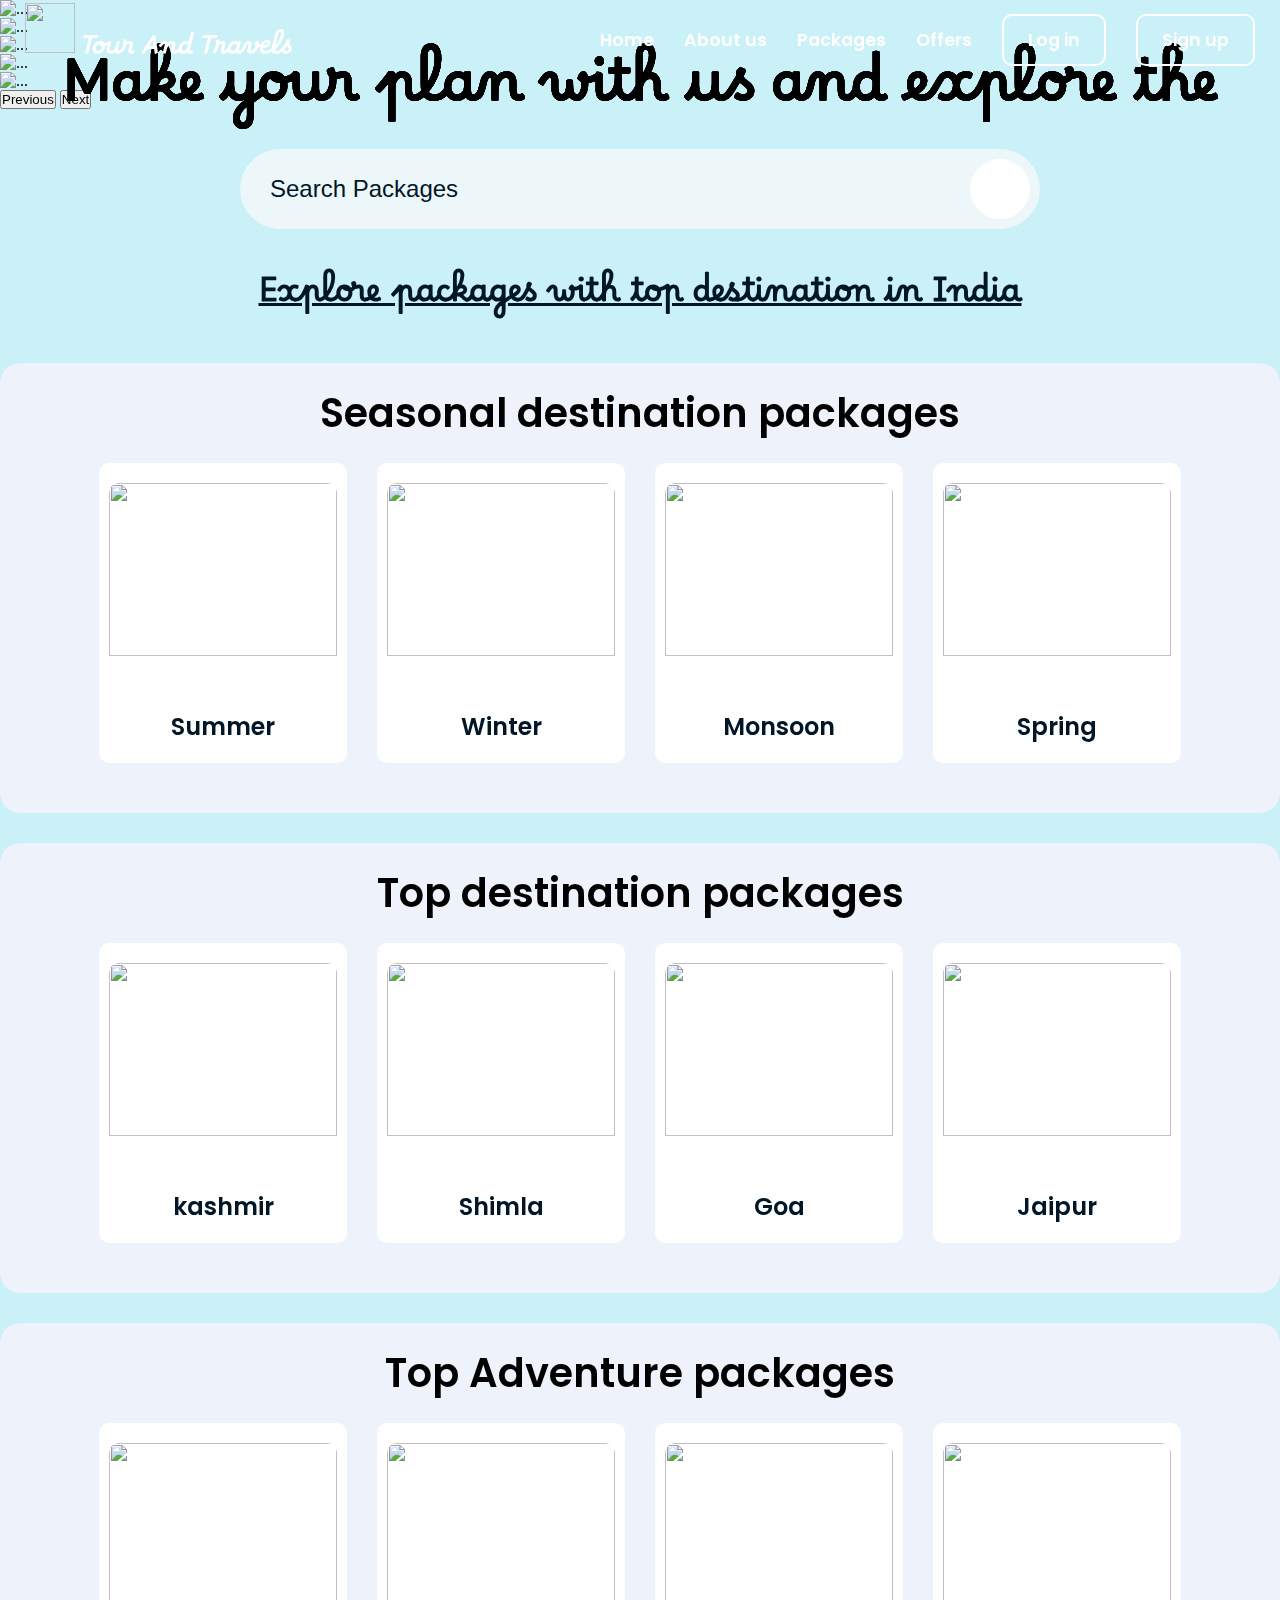
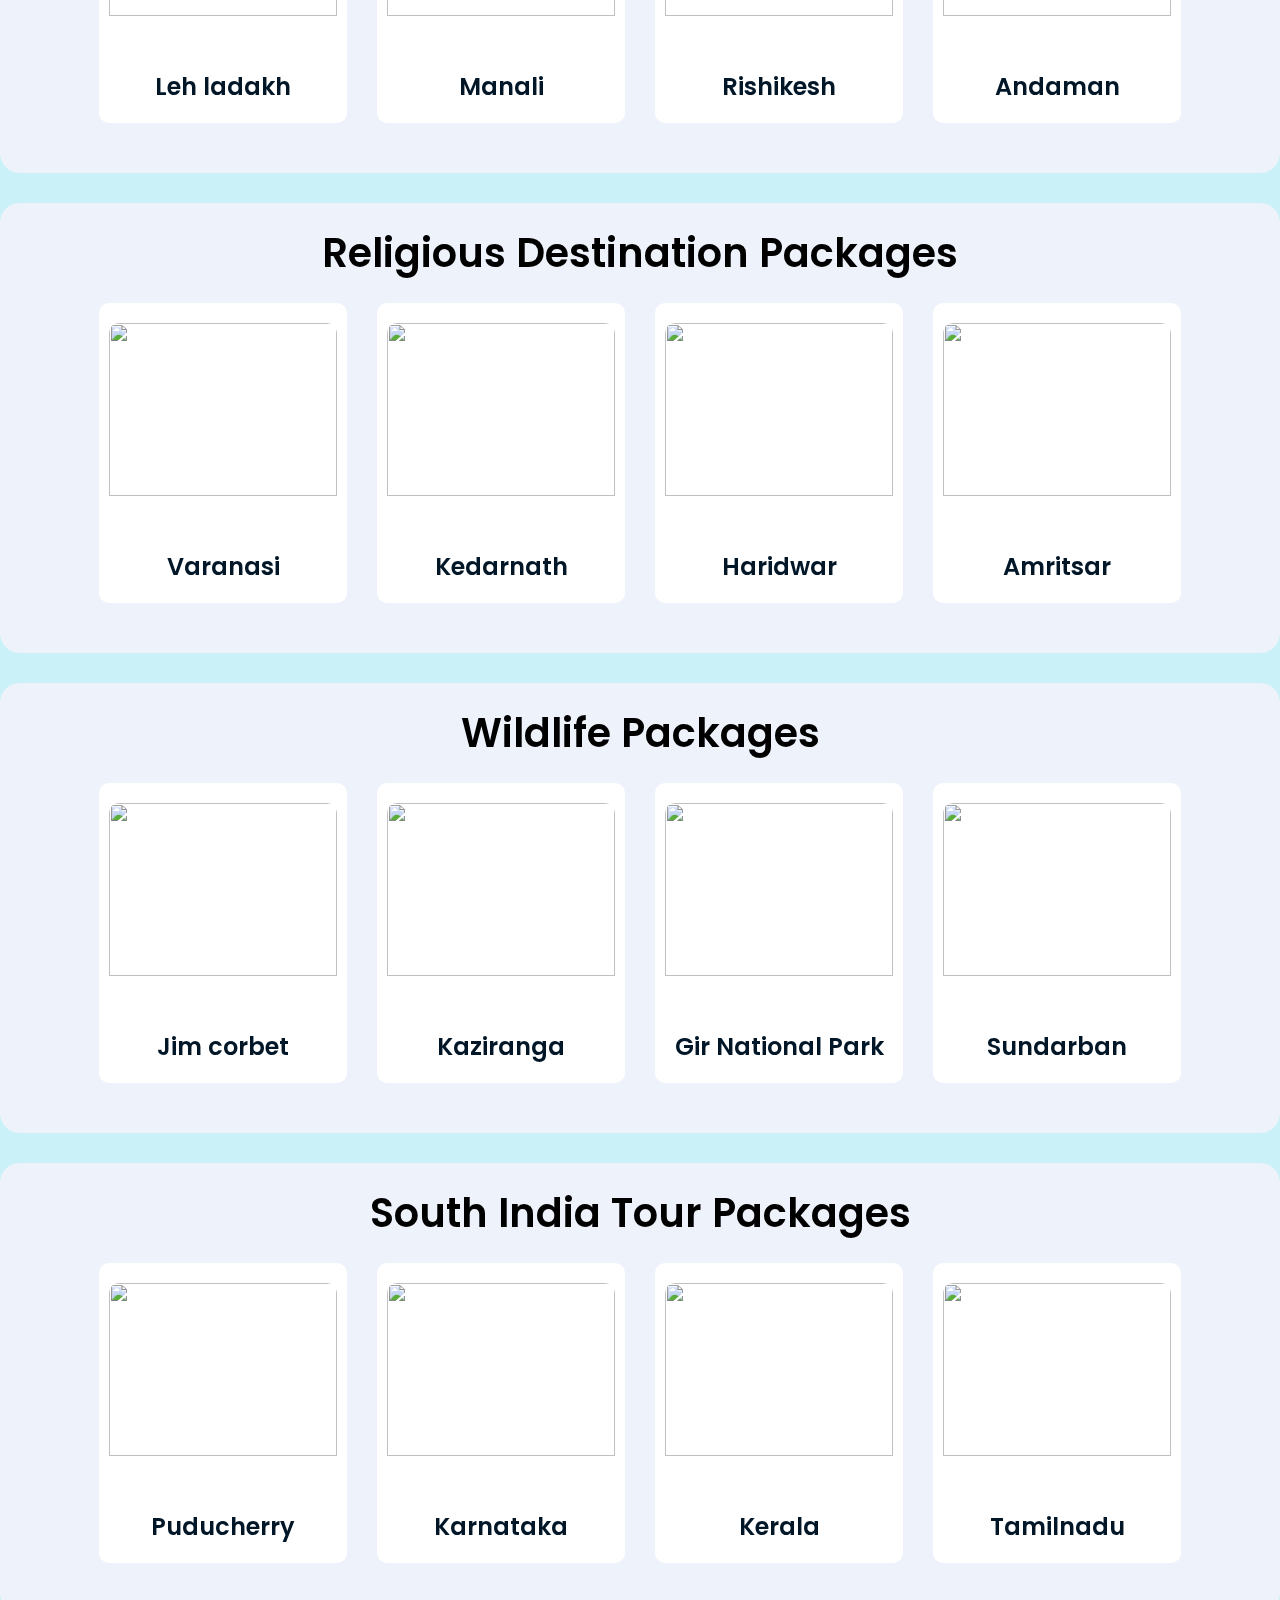
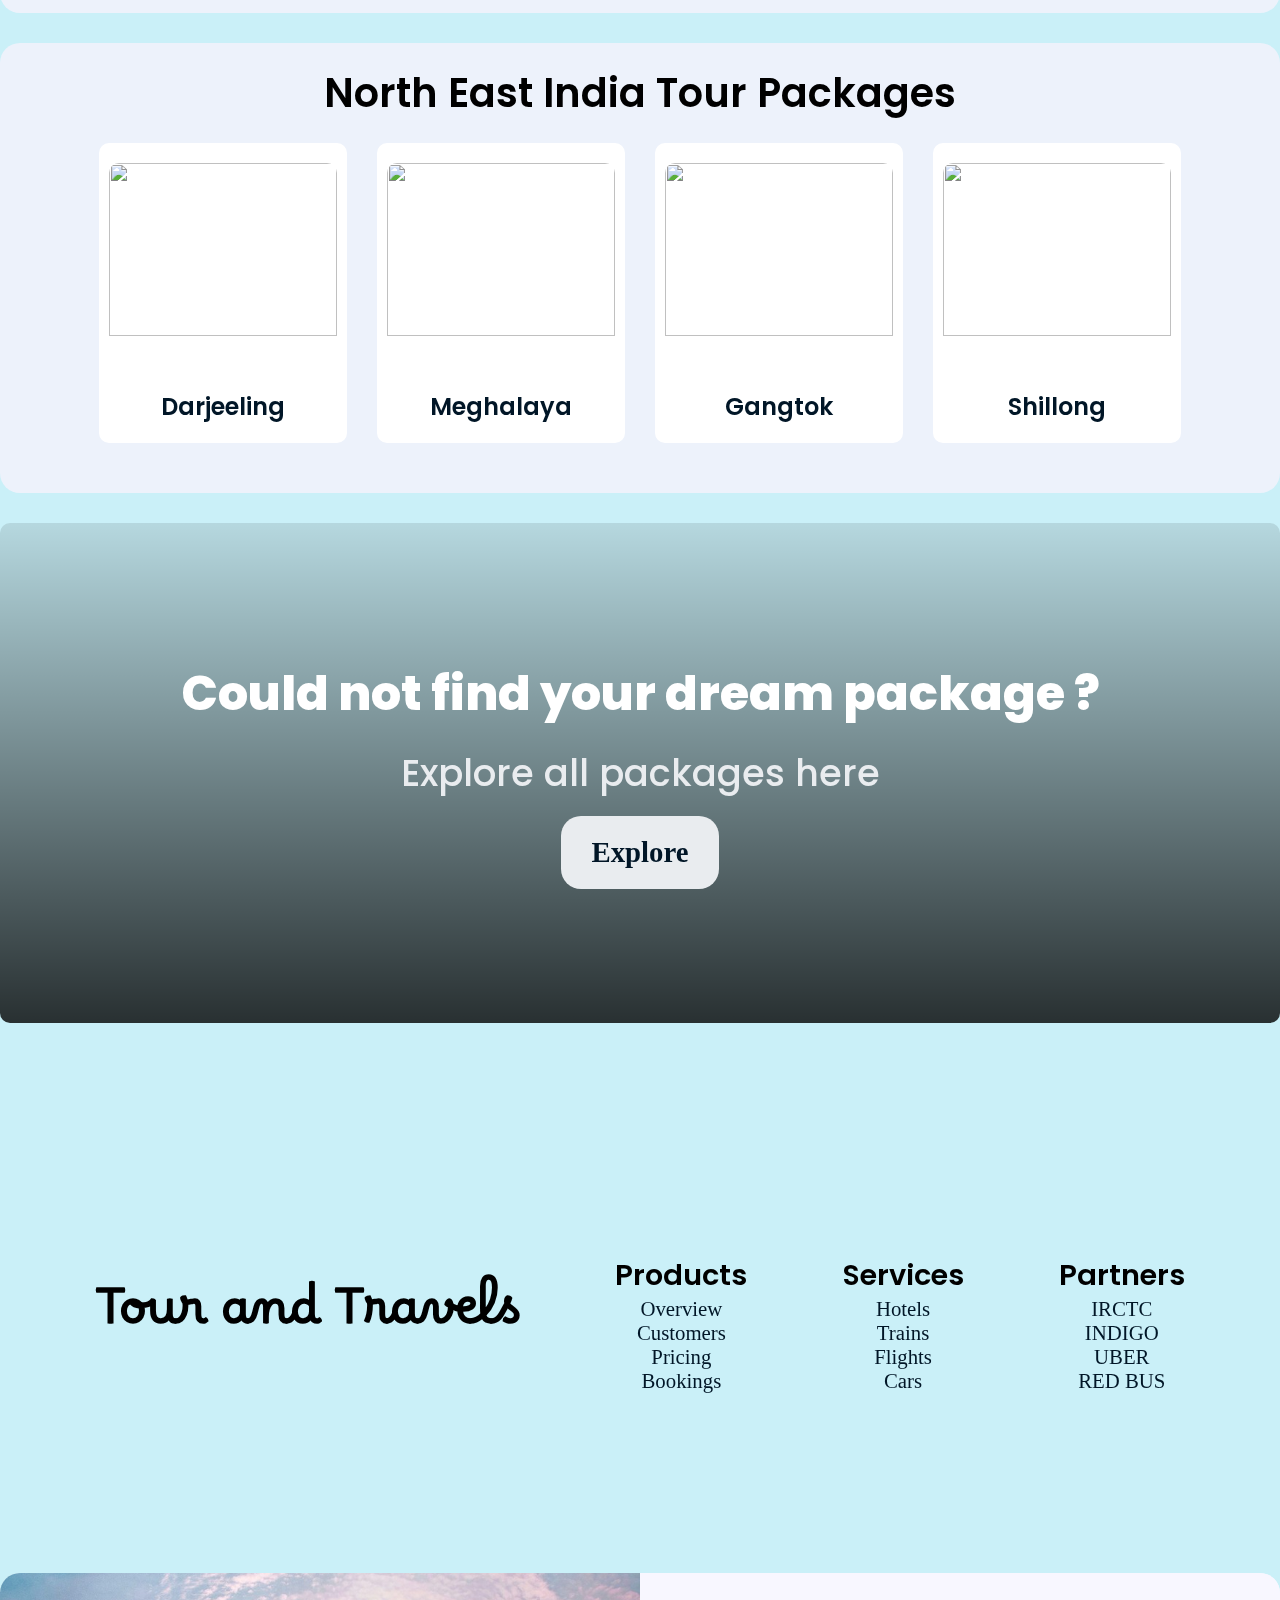
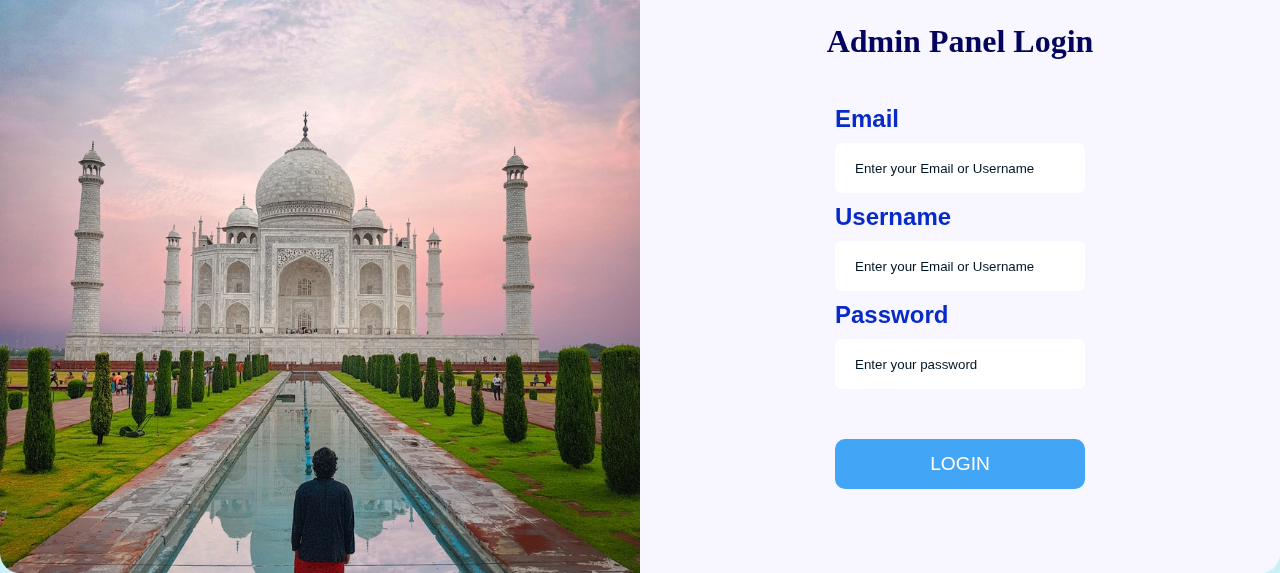
==== index.html @ 7966c5b1 "changes added" ====
<!DOCTYPE html>
<html lang="en">

<head>
    <meta charset="UTF-8">
    <meta name="viewport" content="width=device-width, initial-scale=1.0">
    <link rel="stylesheet" href="style.css">
    <link href="https://cdn.jsdelivr.net/npm/bootstrap@5.0.2/dist/css/bootstrap.min.css" rel="stylesheet" integrity="sha384-EVSTQN3/azprG1Anm3QDgpJLIm9Nao0Yz1ztcQTwFspd3yD65VohhpuuCOmLASjC" crossorigin="anonymous">
    <title>Tours and Travels</title>
</head>

<body>
    <nav>
        <div class="main-nav container">
            <div class="logo">
                <img src="image assets/t pic.png" alt="">
                <a href="#" id="homelink">Tour And Travels</a>
            </div>
            <div class="navlinks">
                <ul>
                    <li><a href="#" class="links">Home</a></li>
                    <li><a href="#" class="links">About us</a></li>
                    <li><a href="#" class="links">Packages</a></li>
                    <li><a href="#" class="links">Offers</a></li>
                    <li><a href="#" class="sbtn" data-bs-toggle="modal" data-bs-target="#loginsection">Log in</a></li>
                    <li><a href="#" class="pbtn" >Sign up</a></li>
                  </ul>
            </div>
        </div>
    </nav>
    <!--carousel-->
    <div id="carouselExampleFade" class="carousel slide carousel-fade" data-bs-ride="carousel" style="position: relative;">
        <div class="carousel-inner">
          <div class="carousel-item active" data-bs-interval="10000">
            <div class="carousel-caption d-none d-md-block" style="position: absolute; top: 40%;">
                <h1 style="font-family: 'Borel', cursive; text-align: center; font-size: 3.5rem;">
                    Make your plan with us and explore the entire world
                </h1>
              </div>
            <img src="image assets/hot air bollons.jpg" class="d-block w-100" alt="..." style="height: 650px; object-fit: cover; object-position: center;">
          </div>
          <div class="carousel-item" data-bs-interval="2000">
            <div class="carousel-caption d-none d-md-block" style="position: absolute; top: 40%;">
                <h1 style="font-family: 'Borel', cursive; text-align: center; font-size: 3.5rem;">
                    Make your plan with us and explore the entire world
                </h1>
              </div>
            <img src="image assets/beach silde.jpg" class="d-block w-100" alt="..." style="height: 650px; object-fit: cover; object-position: center;">
          </div>
          <div class="carousel-item">
            <div class="carousel-caption d-none d-md-block" style="position: absolute; top: 40%;">
                <h1 style="font-family: 'Borel', cursive; text-align: center; font-size: 3.5rem;">
                    Make your plan with us and explore the entire world
                </h1>
              </div>
            <img src="image assets/ladakh slide.jpg" class="d-block w-100" alt="..." style="height: 650px; object-fit: cover; object-position: center;">
          </div>
          <div class="carousel-item">
            <div class="carousel-caption d-none d-md-block" style="position: absolute; top: 40%;">
                <h1 style="font-family: 'Borel', cursive; text-align: center; font-size: 3.5rem;">
                    Make your plan with us and explore the entire world
                </h1>
              </div>
            <img src="image assets/manali.jpg" class="d-block w-100" alt="..." style="height: 650px; object-fit: cover; object-position: center;">
          </div>
          <div class="carousel-item">
            <div class="carousel-caption d-none d-md-block" style="position: absolute; top: 40%;">
                <h1 style="font-family: 'Borel', cursive; text-align: center; font-size: 3.5rem;">
                    Make your plan with us and explore the entire world
                </h1>
              </div>
            <img src="image assets/valley slide.jpg" class="d-block w-100" alt="..." style="height: 650px; object-fit: cover; object-position: bottom;">
          </div>
        </div>
        <button class="carousel-control-prev" type="button" data-bs-target="#carouselExampleFade" data-bs-slide="prev">
          <span class="carousel-control-prev-icon" aria-hidden="true"></span>
          <span class="visually-hidden">Previous</span>
        </button>
        <button class="carousel-control-next" type="button" data-bs-target="#carouselExampleFade" data-bs-slide="next">
          <span class="carousel-control-next-icon" aria-hidden="true"></span>
          <span class="visually-hidden">Next</span>
        </button>
      </div>
        <!--carousel end-->
        <!--Search bar-->
        <div class="search-section container">
            <form action="#" id="search-bar">
                <input type="text" placeholder="Search Packages">
                <button type="submit"><i class="fa-solid fa-magnifying-glass"></i></button>
            </form>
        </div>
        <!--search bar end-->
        <!--destination section-->
        <h1 class="head">Explore packages with top destination in India</h1>
        <div class="container content">
          <h1>Seasonal destination packages</h1>
          <div class="card-container">
            <a class="cards c1" href="#"> 
              <img src="image assets/summer.jpeg"> 
              <p class="card-text">Summer</p>
            </a> 
            <a class="cards c1" href="#"> 
              <img src="image assets/winter.jpg"> 
              <p class="card-text">Winter</p>
            </a> 
            <a class="cards c1" href="#"> 
              <img src="image assets/monsoon.jpg"> 
              <p class="card-text">Monsoon</p>
            </a> 
            <a class="cards c1" href="#"> 
              <img src="image assets/spring.jpg"> 
              <p class="card-text">Spring</p>
            </a> 
          </div>
        </div>

        <div class="container content">
          <h1>Top destination packages</h1>
          <div class="card-container">
            <a class="cards c2" href="#"> 
              <img src="image assets/khasmir pic3.jpg"> 
              <p class="card-text">kashmir</p>
            </a> 
            <a class="cards c2" href="#"> 
              <img src="image assets/shimla.jpg"> 
              <p class="card-text">Shimla</p>
            </a> 
            <a class="cards c2" href="#"> 
              <img src="image assets/goa.jpg"> 
              <p class="card-text">Goa</p>
            </a> 
            <a class="cards c2" href="#"> 
              <img src="image assets/jaipur.jpg"> 
              <p class="card-text">Jaipur</p>
            </a> 
          </div>
        </div>

        <div class="container content">
          <h1>Top Adventure packages</h1>
          <div class="card-container">
            <a class="cards c3" href="#"> 
              <img src="image assets/leh pic.jpg"> 
              <p class="card-text">Leh ladakh</p>
            </a> 
            <a class="cards c3" href="#"> 
              <img src="image assets/manali pic.jpg"> 
              <p class="card-text">Manali</p>
            </a> 
            <a class="cards c3" href="#"> 
              <img src="image assets/rafting.jpg"> 
              <p class="card-text">Rishikesh</p>
            </a> 
            <a class="cards c3" href="#"> 
              <img src="image assets/scuba diving.jpg"> 
              <p class="card-text">Andaman</p>
            </a> 
          </div>
        </div>

        <div class="container content">
          <h1>Religious Destination Packages</h1>
          <div class="card-container">
            <a class="cards c4" href="#"> 
              <img src="image assets/varanasi.jpg"> 
              <p class="card-text">Varanasi</p>
            </a> 
            <a class="cards c4" href="#"> 
              <img src="image assets/kedarnath.webp"> 
              <p class="card-text">Kedarnath</p>
            </a> 
            <a class="cards c4" href="#"> 
              <img src="image assets/haridwar.jpg"> 
              <p class="card-text">Haridwar</p>
            </a> 
            <a class="cards c4" href="#"> 
              <img src="image assets/amritsar.jpg"> 
              <p class="card-text">Amritsar</p>
            </a> 
          </div>
        </div>

        <div class="container content">
          <h1>Wildlife Packages</h1>
          <div class="card-container">
            <a class="cards c5" href="#"> 
              <img src="image assets/jim corbet.jpg"> 
              <p class="card-text">Jim corbet</p>
            </a> 
            <a class="cards c5" href="#"> 
              <img src="image assets/kaziranga.jpg"> 
              <p class="card-text">Kaziranga</p>
            </a> 
            <a class="cards c5" href="#"> 
              <img src="image assets/gir national park.jpg"> 
              <p class="card-text">Gir National Park</p>
            </a> 
            <a class="cards c5" href="#"> 
              <img src="image assets/sundarban.jpg"> 
              <p class="card-text">Sundarban</p>
            </a> 
          </div>
        </div>

        <div class="container content">
          <h1>South India Tour Packages</h1>
          <div class="card-container">
            <a class="cards c6" href="#"> 
              <img src="image assets/pondicherry.jpg"> 
              <p class="card-text">Puducherry</p>
            </a> 
            <a class="cards c6" href="#"> 
              <img src="image assets/karnataka.jpg"> 
              <p class="card-text">Karnataka</p>
            </a> 
            <a class="cards c6" href="#"> 
              <img src="image assets/kerala 2.jpg"> 
              <p class="card-text">Kerala</p>
            </a> 
            <a class="cards c6" href="#"> 
              <img src="image assets/tamilnadu.jpg"> 
              <p class="card-text">Tamilnadu</p>
            </a> 
          </div>
        </div>

        <div class="container content">
          <h1>North East India Tour Packages</h1>
          <div class="card-container">
            <a class="cards c7" href="#"> 
              <img src="image assets/darjeeling pic 1.jpg"> 
              <p class="card-text">Darjeeling</p>
            </a> 
            <a class="cards c7" href="#"> 
              <img src="image assets/meghalaya.jpg"> 
              <p class="card-text">Meghalaya</p>
            </a> 
            <a class="cards c7" href="#"> 
              <img src="image assets/gangtok.jpg"> 
              <p class="card-text">Gangtok</p>
            </a> 
            <a class="cards c7" href="#"> 
              <img src="image assets/shillong.jpg"> 
              <p class="card-text">Shillong</p>
            </a> 
          </div>
        </div>
        <!--destination packages end-->

        <div class="bottom-section container">
          <h1>Could not find your dream package ?</h1>
          <p>Explore all packages here</p>
          <a href="#">Explore</a>
        </div>

        <!--footer-->
        <footer>
          <h1>Tour and Travels</h1>
          <div class="footer-links">
            <h3>Products</h3>
            <a href="#">Overview</a>
            <a href="#">Customers</a>
            <a href="#">Pricing</a>
            <a href="#">Bookings</a>    
          </div>
          <div class="footer-links">
            <h3>Services</h3>
            <a href="#">Hotels</a>
            <a href="#">Trains</a>
            <a href="#">Flights</a>
            <a href="#">Cars</a>
          </div>
          <div class="footer-links">
            <h3>Partners</h3>
            <a href="#">IRCTC</a>
            <a href="#">INDIGO</a>
            <a href="#">UBER</a> 
            <a href="#">RED BUS</a> 
          </div>
        </footer>
        <div class="modal" tabindex="-1" id="loginsection">
          <div class="modal-dialog modal-lg">
            <div class="modal-content bg-transparent border-0">
              <div class="modal-body">
                  <div class="main">
                      <div class="img"></div>
                      <div class="loginform">
                          <h1>Admin Panel Login</h1>
                          <form action="index.html">
                              <h4>Email</h4>
                              <input type="text" name="email" placeholder="Enter your Email or Username" class="input" >
                              <h4>Username</h4>
                              <input type="text" name="user" placeholder="Enter your Email or Username" class="input" >
                              <h4>Password</h4>
                              <input type="password" name="pass" placeholder="Enter your password" class="input">
                              <p><input type="submit" value="LOGIN" class="log"></p>
                          </form>
                      </div>
                  </div>
              </div>
            </div>
          </div>
        </div>

    <script src="https://cdnjs.cloudflare.com/ajax/libs/gsap/3.12.2/gsap.min.js" integrity="sha512-16esztaSRplJROstbIIdwX3N97V1+pZvV33ABoG1H2OyTttBxEGkTsoIVsiP1iaTtM8b3+hu2kB6pQ4Clr5yug==" crossorigin="anonymous" referrerpolicy="no-referrer"></script>
    <script src="https://cdnjs.cloudflare.com/ajax/libs/gsap/3.12.2/ScrollTrigger.min.js" integrity="sha512-Ic9xkERjyZ1xgJ5svx3y0u3xrvfT/uPkV99LBwe68xjy/mGtO+4eURHZBW2xW4SZbFrF1Tf090XqB+EVgXnVjw==" crossorigin="anonymous" referrerpolicy="no-referrer"></script>
    <script src="https://cdn.jsdelivr.net/npm/bootstrap@5.0.2/dist/js/bootstrap.bundle.min.js" integrity="sha384-MrcW6ZMFYlzcLA8Nl+NtUVF0sA7MsXsP1UyJoMp4YLEuNSfAP+JcXn/tWtIaxVXM" crossorigin="anonymous"></script>
    <script src="https://kit.fontawesome.com/e04331d407.js" crossorigin="anonymous"></script>
    <script src="script.js"></script>
</body>

</html>
---- style.css ----
@import url('https://fonts.googleapis.com/css2?family=Playfair+Display&family=Poppins&display=swap');
@import url('https://fonts.googleapis.com/css2?family=Borel&display=swap');
*{
    margin: 0;
    padding: 0;
    box-sizing: border-box;
}
html,body{
    width: 100%;
    height: 100%;
}
body{
    background-color: #caf0f8;
}
nav{
    width: 100%;
    height: 80px;
    display: flex;
    justify-content: center;
    position: fixed;
    z-index: 10;
}
.main-nav{
    width: 100%;
    display: flex;
    justify-content: space-between;
    align-items: center;
    padding-inline: 25px;
}
.main-nav .logo img{
    width: 50px;
    height: 50px;
}
.main-nav .logo #homelink{
    text-decoration: none;
    font-size: 1.5rem;
    font-family: 'Borel', cursive; text-align: center;
    font-style: italic;
    font-weight: 900;
    color: #fff;
}
.main-nav .navlinks ul{
    display: flex;
    align-items: center;
    gap: 30px;
    list-style: none;
}
.main-nav .navlinks ul li{
    font-size: 1.1rem;
    font-family: 'Poppins', sans-serif;
    font-weight: 600;
}
.main-nav .navlinks ul li .links{
    text-decoration: none;
    color:#fff;
    transition: all 0.3s ease-in-out;
}
.main-nav .navlinks ul li .links:hover{
    color: #011627;
    border-bottom: 2px solid #011627;
}
.main-nav .navlinks ul li .pbtn{
    color: #fff;
    padding: 12px 24px;
    border-radius: 10px;
    transition: all 0.3s ease-in;
    text-decoration: none;
    border: 2px solid #fff;
}
.main-nav .navlinks ul li .sbtn{
    color: #fff;
    padding: 12px 24px;
    border-radius: 10px;
    transition: all 0.3s ease-in;
    border: 2px solid #fff;
    text-decoration: none;
}
.main-nav .navlinks ul li .pbtn:hover{
    background-color: #edf2fb;
    color: #011627;
    border: 2px solid #edf2fb;
}
.main-nav .navlinks ul li .sbtn:hover{
    background-color: #edf6f9;
    color: #011627;
}
.search-section{
    display: flex;
    align-items: center;
    justify-content: center;
    margin-top: 40px;
    padding-bottom: 20px;
}
#search-bar{
    background: #edf6f9;
    width: 800px;
    display: flex;
    align-items: center;
    border-radius: 60px;
    padding: 10px 10px;
    backdrop-filter: blur(4px) saturate(180%);
}
#search-bar input{
    background: transparent;
    flex: 1;
    border: 0;
    outline: 0;
    width: 750px;
    padding: 14px 20px;
    font-size: 1.5rem;
    color: #011627;
    border-radius: 50px;
}
::placeholder{
    color: #011627;
}
#search-bar button{
    border: 0;
    border-radius: 50%;
    width: 60px;
    height: 60px;
    background: #fff;
    cursor: pointer;
}
#search-bar button i{
    font-size: 2rem;
    color: #011627;
}
.head{
    margin-top: 20px;
    text-align: center;
    font-family: 'Borel', cursive;
    text-align: center;
    text-decoration: underline;
    font-weight: 600;
    color: #011627;
}
.content{
    margin-top: 30px;
    width: 100%;
    background-color: #edf2fb;
    height: 450px;
    border-radius: 20px;
    padding-block: 20px;
    display: flex;
    flex-direction: column;
}
.content h1{
    font-family: 'Poppins', sans-serif;
    font-weight: 600;
    font-size: 2.5rem;
    text-align: center;
}
.content .card-container{
    margin-top: 20px;
    display: flex;
    flex-direction: row;
    gap: 30px;
    padding-inline: 20px;
    justify-content: center;
}
.content .card-container .cards{
    width: 20%;
    height: 300px;
    display: flex;
    flex-direction: column;
    overflow: hidden;
    border-radius: 10px;
    background-color: #fff;
    padding: 20px 10px 10px 10px ;
    text-decoration: none;
    transition: all 0.3s ease;
}
.content .card-container .cards img{
    width: 100%;
    height: 80%;
    object-fit: cover;
    object-position: center;
    border-radius: 10px;
    transition: all 0.3s ease;
}
.content .card-container .cards .card-text{
    font-size: 1.5rem;
    text-align: center;
    margin-top: 10px;
    color: #011627;
    font-family: 'Poppins', sans-serif;
    font-weight: 600;
}
.content .card-container .cards:hover{
    box-shadow: 1px 1px 6px #011627;
}
.content .card-container .cards:hover img{
    transform: translateY(-10px);
}
.bottom-section{
    width: 100%;
    height: 500px;
    margin-top: 30px;
    border-radius: 10px;
    background: linear-gradient(rgb(0,0,0,0.1),rgb(0,0,0,0.8)) ,url(image\ assets/bottom\ back.jpg);
    background-position: center;
    background-size: cover;
    background-repeat: no-repeat;
    position: relative;
    display: flex;
    justify-content: center;
    flex-direction: column;
    align-items: center;
    gap: 15px;
}
.bottom-section h1{
    color: #ffffff;
    font-size: 3rem;
    text-align: center;
    font-weight: 800;
    font-family: 'Poppins', sans-serif;
}
.bottom-section p{
    color: #e9ecef;
    font-size: 2.3rem;
    font-weight: 500;
    font-family: 'Poppins', sans-serif;
}
.bottom-section a{
    text-decoration: none;
    font-size: 1.8rem;
    padding: 20px 30px;
    background-color: #e9ecef;
    border-radius: 20px;
    color: #011627;
    font-weight: 600;
    transition: all 0.2s ease-in-out;
}
.bottom-section a:hover{
    background-color: #ccc;
    color: #000;
}
footer{
    width: 100%;
    height: 500px;
    background-color: #caf0f8;
    margin-top: 50px;
    display: flex;
    justify-content: space-evenly;
    align-items: center;
}
footer h1{
    font-family: 'Borel', cursive;
    font-size: 3rem;
    font-weight: 600;
}
footer .footer-links{
    display: flex;
    flex-direction: column;
}
.footer-links h3{
    font-size: 1.8rem;
    font-weight: 600;
    font-family: 'Poppins', sans-serif;
}
.footer-links a{
    text-decoration: none;
    font-size: 1.3rem;
    color: #011627;
    text-align: center;
}
.main{
    width: 100%;
    height: 600px;
    background-color: aliceblue;
    border-radius: 20px;
    display: flex;
    overflow: hidden;
}
.main .img{
    width: 50%;
    height: 100%;
    background-image: url(image\ assets/taj\ agra.jpg);
    background-position: center;
    background-repeat: no-repeat;
    background-size: cover;
}
.loginform{
    width: 50%;
    height: 100%;
    background-color: #f8f7ff;
    display: flex;
    flex-direction: column;
    align-items: center;
}
.loginform h1{
    font-family: 'Times New Roman', Times, serif;
    color: #03045e;
    font-size: 2rem;
    text-align: center;
    margin-top: 50px;
    margin-bottom: 20px;
    font-weight: 600;
}
.loginform form{
    margin-top: 15px;
}
.loginform .input{
    border: none;
    outline: none;
    height: 50px;
    width: 250px;
    border-radius: 7px;
    padding-left: 20px;
    font-family: 'Segoe UI', Tahoma, Geneva, Verdana, sans-serif;
}
.loginform form h4{
    font-family: 'Segoe UI', Tahoma, Geneva, Verdana, sans-serif;
    font-size: 1.5rem;
    margin-block: 10px;
    color: #072ac8;
}
.loginform form .log{
    margin-top: 50px;
    border: none;
    background-color: #42a5f5;
    width: 250px;
    height: 50px;
    color: #fff;
    font-family: Arial, Helvetica, sans-serif;
    font-size: 1.2rem;
    border-radius: 10px;
    cursor: pointer;
}
.loginform form .log:hover{
    background-color: #072ac8;
}
.loginform .input:focus {
    border: 2px solid #072ac8;
    background-color: #e3f2fd;
}
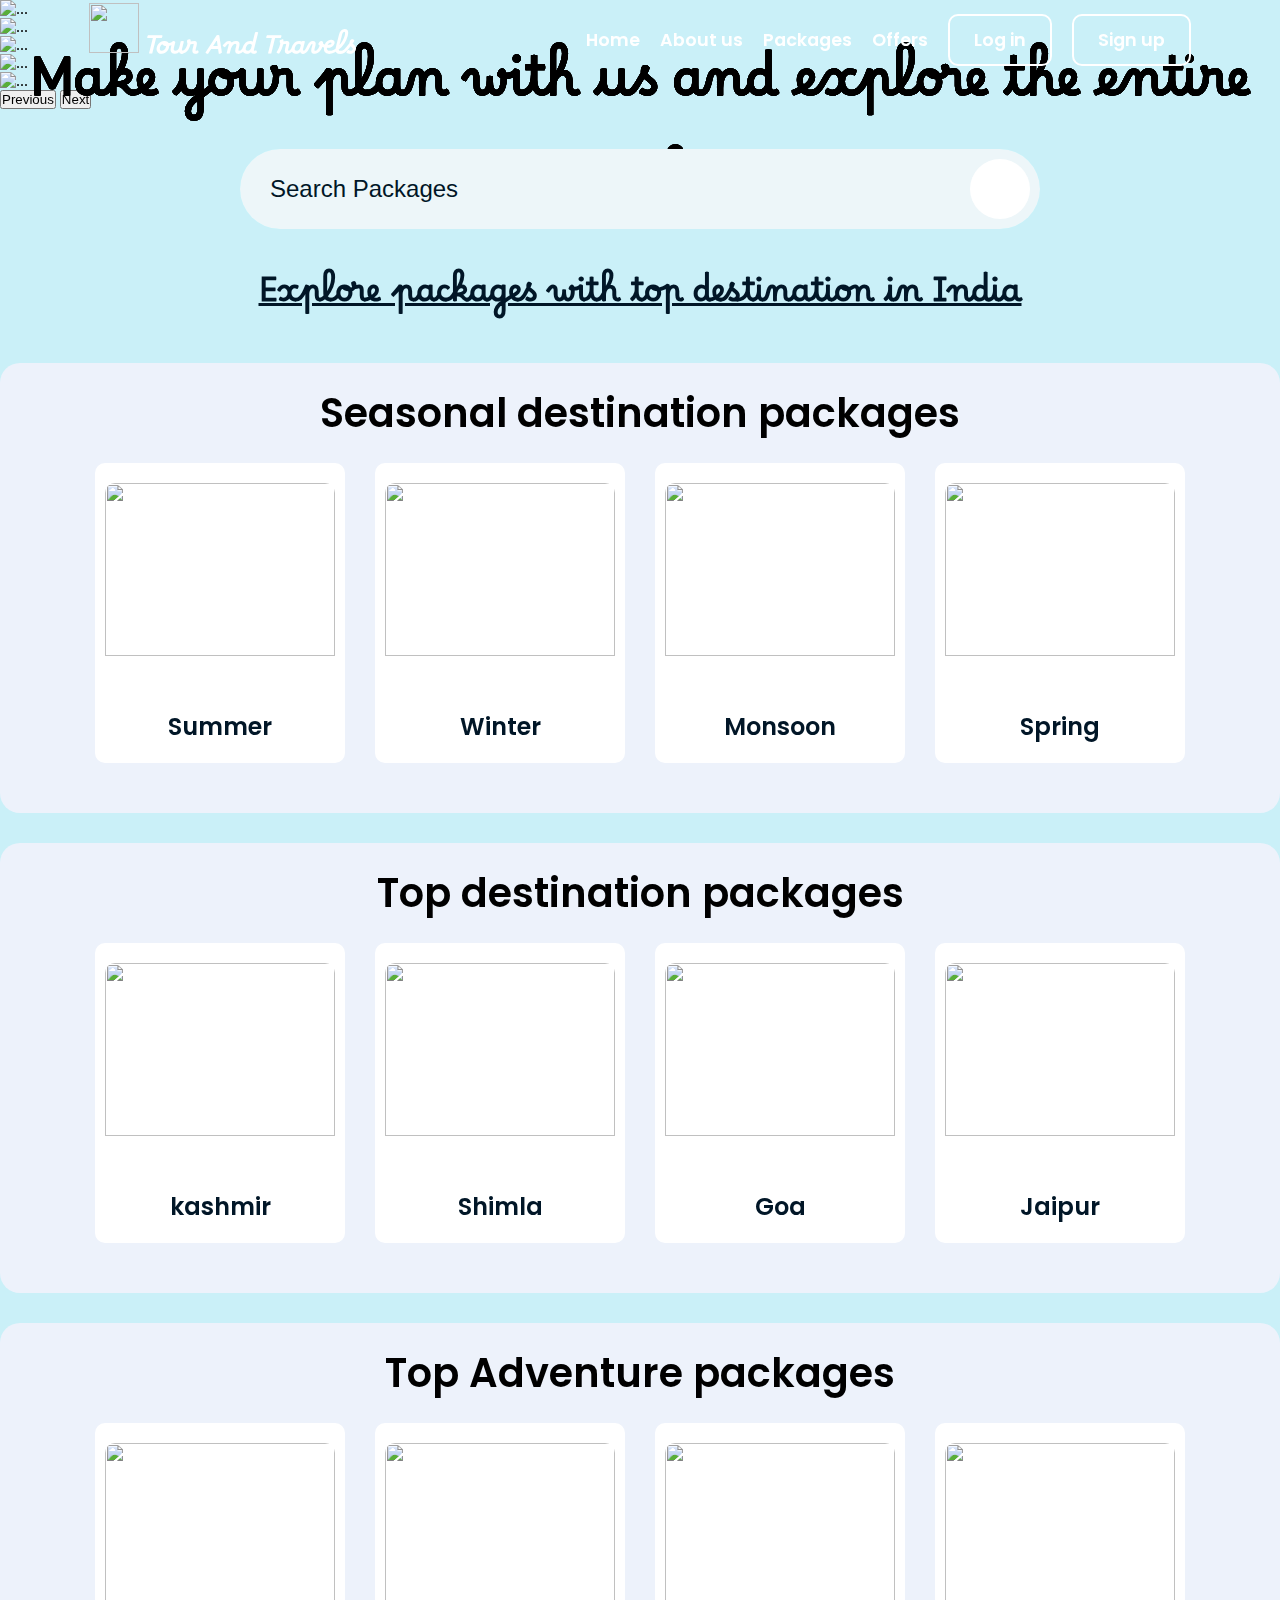
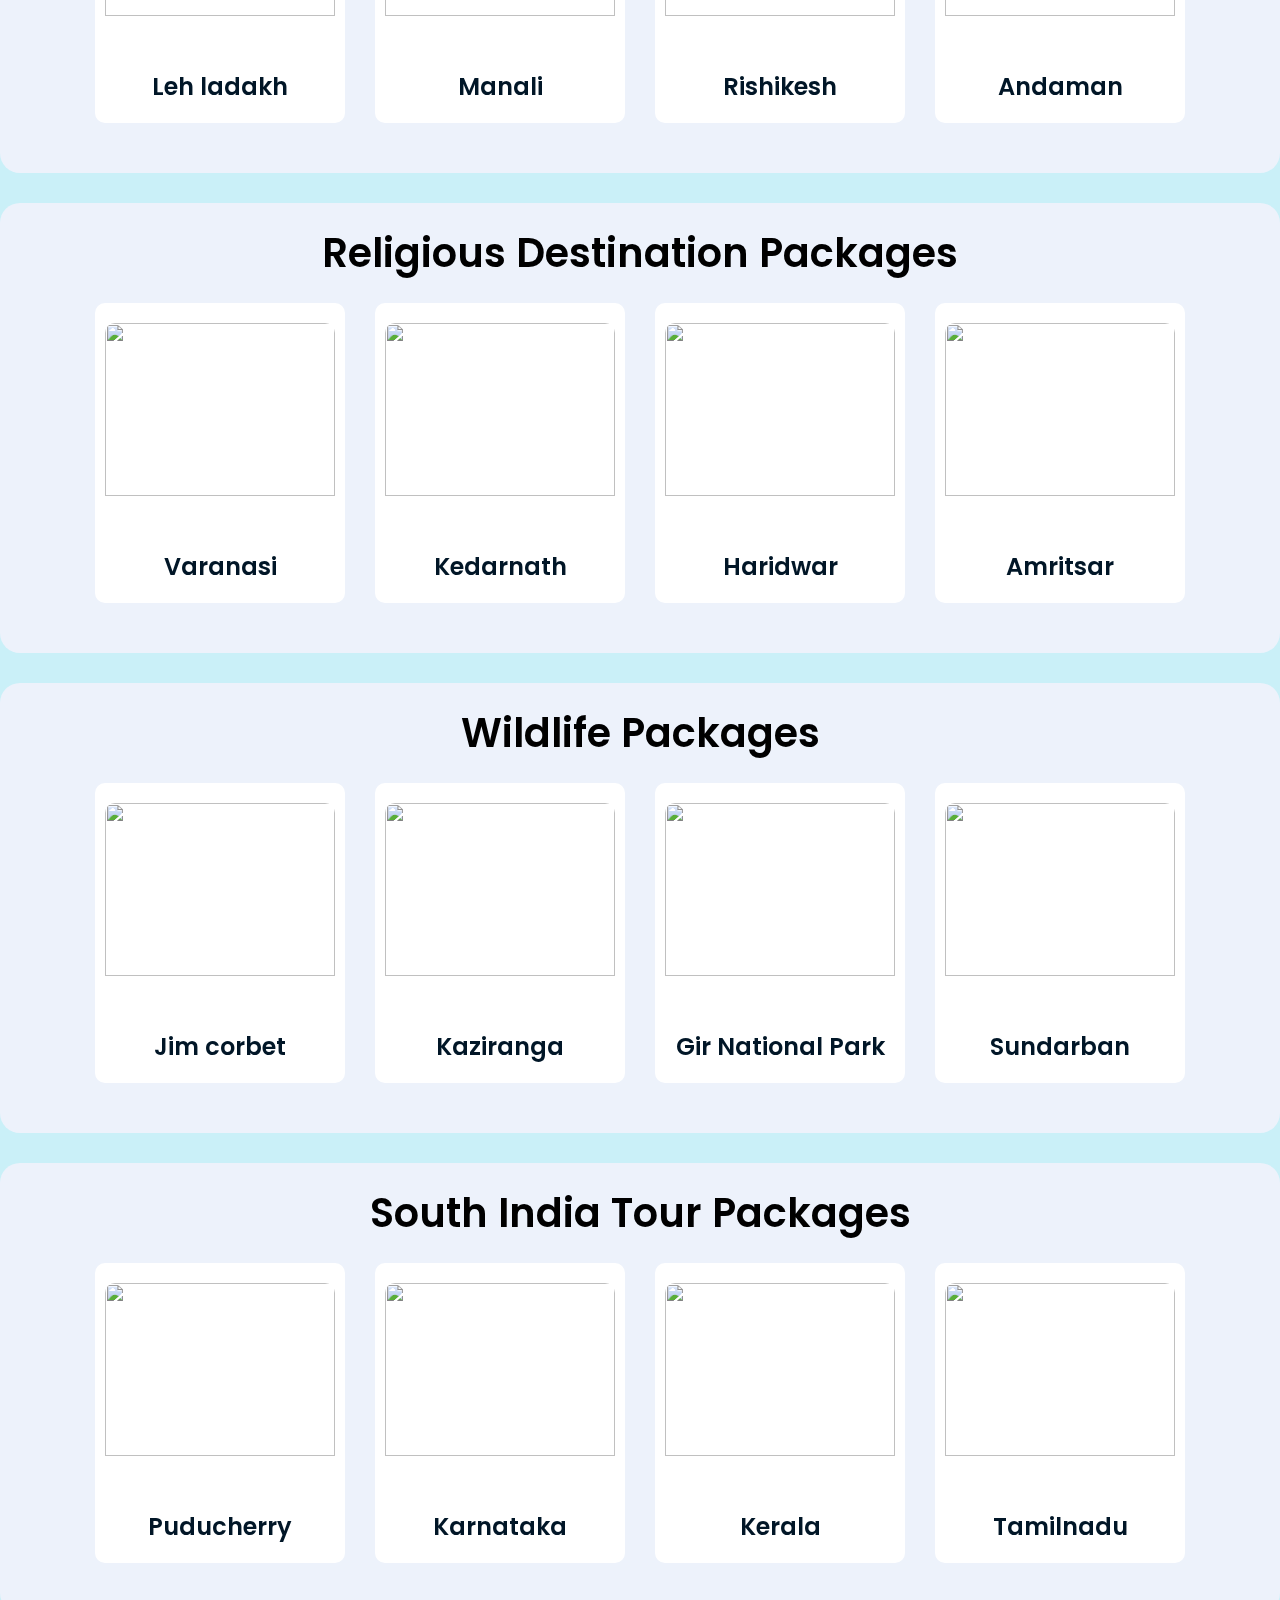
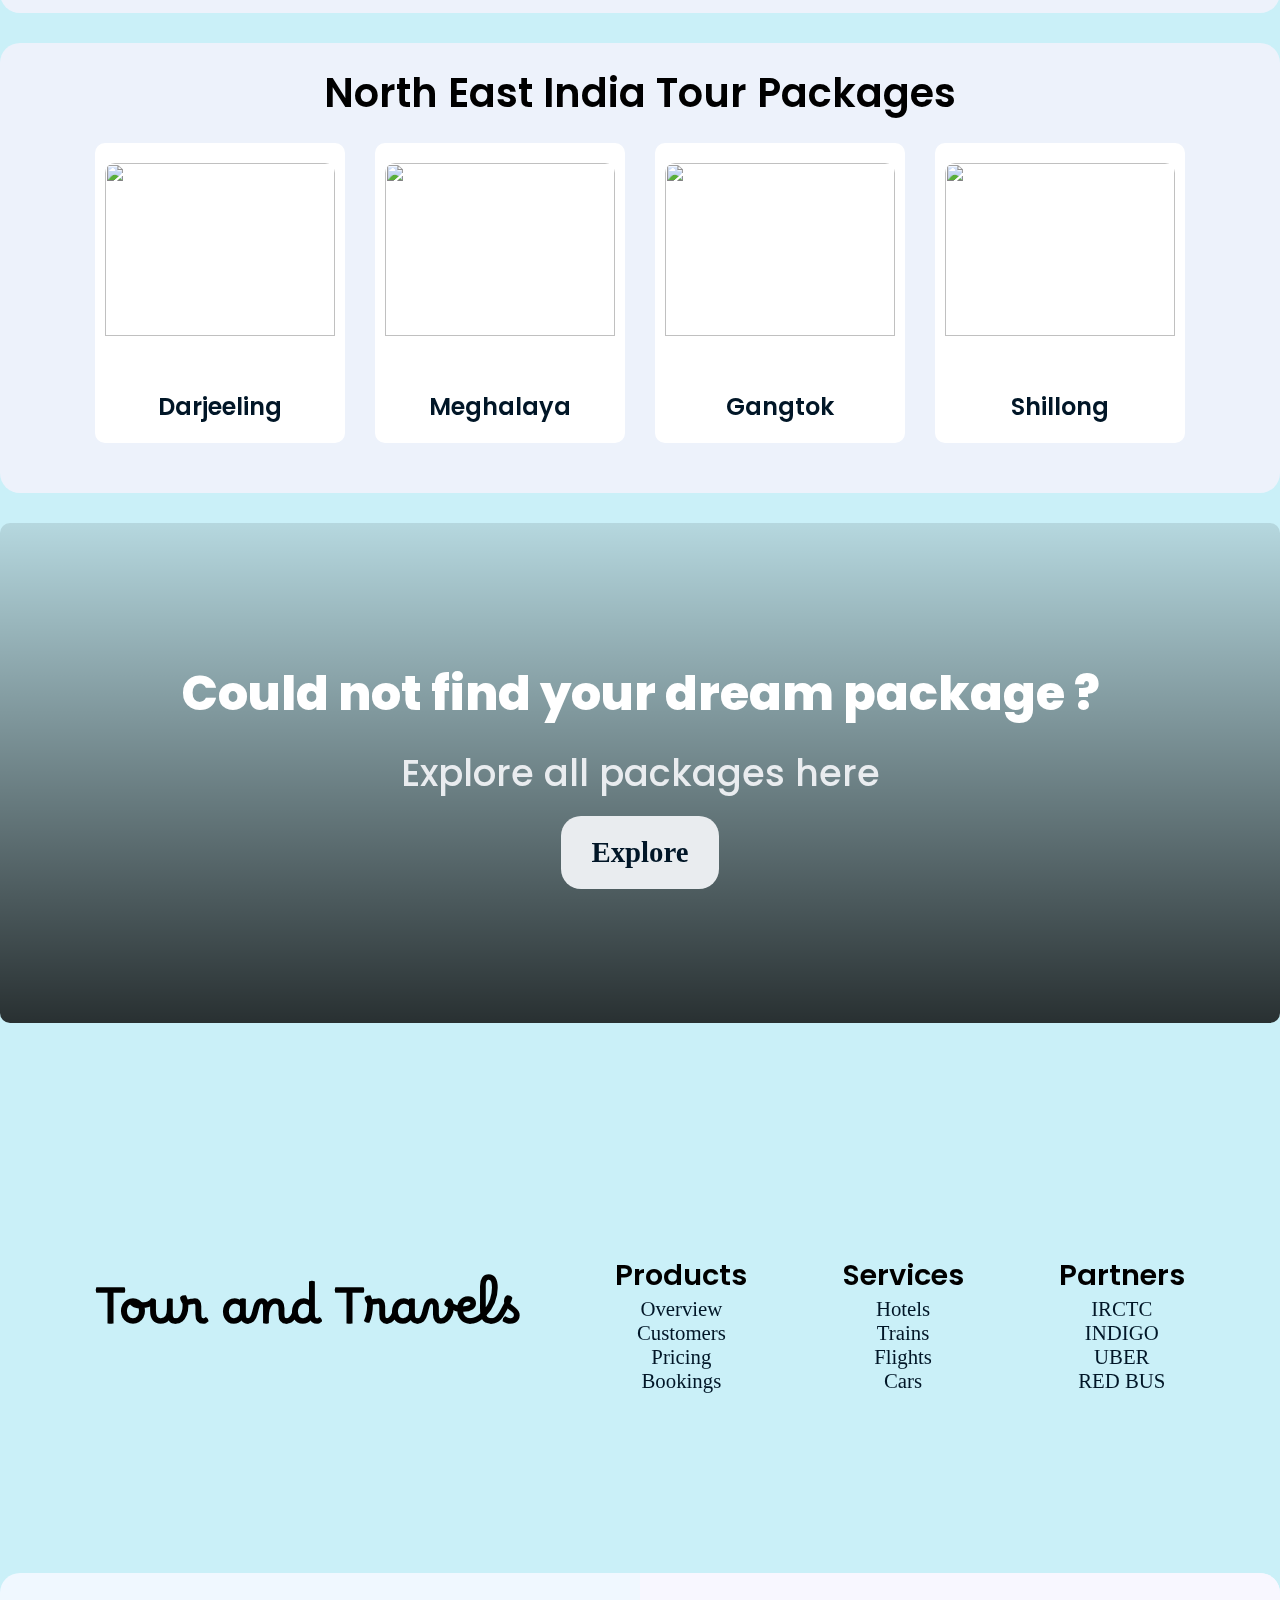
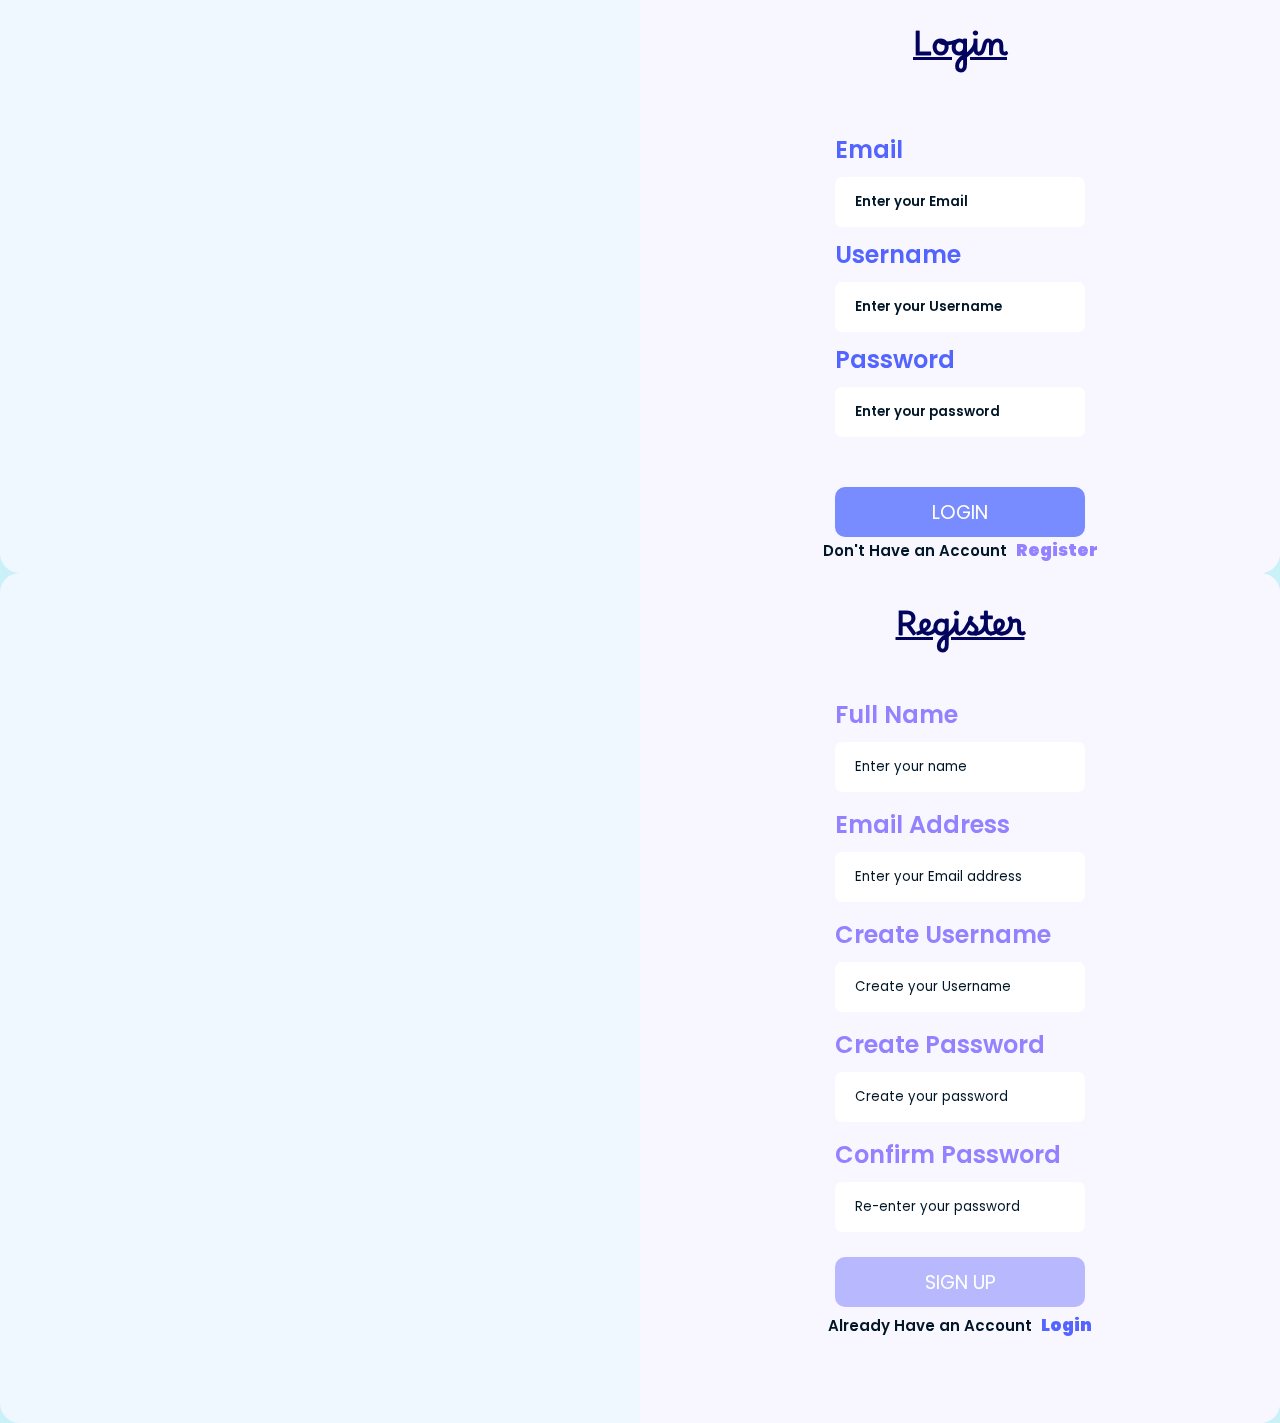
==== commit f78d2ed4: "booking page design complete" ====
--- a/index.html
+++ b/index.html
@@ -2,311 +2,360 @@
 <html lang="en">
 
 <head>
-    <meta charset="UTF-8">
-    <meta name="viewport" content="width=device-width, initial-scale=1.0">
-    <link rel="stylesheet" href="style.css">
-    <link href="https://cdn.jsdelivr.net/npm/bootstrap@5.0.2/dist/css/bootstrap.min.css" rel="stylesheet" integrity="sha384-EVSTQN3/azprG1Anm3QDgpJLIm9Nao0Yz1ztcQTwFspd3yD65VohhpuuCOmLASjC" crossorigin="anonymous">
-    <title>Tours and Travels</title>
+  <meta charset="UTF-8">
+  <meta name="viewport" content="width=device-width, initial-scale=1.0">
+  <link rel="stylesheet" href="css files/style.css">
+  <link href="https://cdn.jsdelivr.net/npm/bootstrap@5.0.2/dist/css/bootstrap.min.css" rel="stylesheet"
+    integrity="sha384-EVSTQN3/azprG1Anm3QDgpJLIm9Nao0Yz1ztcQTwFspd3yD65VohhpuuCOmLASjC" crossorigin="anonymous">
+  <title>Tours and Travels</title>
 </head>
 
 <body>
-    <nav>
-        <div class="main-nav container">
-            <div class="logo">
-                <img src="image assets/t pic.png" alt="">
-                <a href="#" id="homelink">Tour And Travels</a>
-            </div>
-            <div class="navlinks">
-                <ul>
-                    <li><a href="#" class="links">Home</a></li>
-                    <li><a href="#" class="links">About us</a></li>
-                    <li><a href="#" class="links">Packages</a></li>
-                    <li><a href="#" class="links">Offers</a></li>
-                    <li><a href="#" class="sbtn" data-bs-toggle="modal" data-bs-target="#loginsection">Log in</a></li>
-                    <li><a href="#" class="pbtn" >Sign up</a></li>
-                  </ul>
-            </div>
-        </div>
-    </nav>
-    <!--carousel-->
-    <div id="carouselExampleFade" class="carousel slide carousel-fade" data-bs-ride="carousel" style="position: relative;">
-        <div class="carousel-inner">
-          <div class="carousel-item active" data-bs-interval="10000">
-            <div class="carousel-caption d-none d-md-block" style="position: absolute; top: 40%;">
-                <h1 style="font-family: 'Borel', cursive; text-align: center; font-size: 3.5rem;">
-                    Make your plan with us and explore the entire world
-                </h1>
-              </div>
-            <img src="image assets/hot air bollons.jpg" class="d-block w-100" alt="..." style="height: 650px; object-fit: cover; object-position: center;">
-          </div>
-          <div class="carousel-item" data-bs-interval="2000">
-            <div class="carousel-caption d-none d-md-block" style="position: absolute; top: 40%;">
-                <h1 style="font-family: 'Borel', cursive; text-align: center; font-size: 3.5rem;">
-                    Make your plan with us and explore the entire world
-                </h1>
-              </div>
-            <img src="image assets/beach silde.jpg" class="d-block w-100" alt="..." style="height: 650px; object-fit: cover; object-position: center;">
-          </div>
-          <div class="carousel-item">
-            <div class="carousel-caption d-none d-md-block" style="position: absolute; top: 40%;">
-                <h1 style="font-family: 'Borel', cursive; text-align: center; font-size: 3.5rem;">
-                    Make your plan with us and explore the entire world
-                </h1>
-              </div>
-            <img src="image assets/ladakh slide.jpg" class="d-block w-100" alt="..." style="height: 650px; object-fit: cover; object-position: center;">
-          </div>
-          <div class="carousel-item">
-            <div class="carousel-caption d-none d-md-block" style="position: absolute; top: 40%;">
-                <h1 style="font-family: 'Borel', cursive; text-align: center; font-size: 3.5rem;">
-                    Make your plan with us and explore the entire world
-                </h1>
-              </div>
-            <img src="image assets/manali.jpg" class="d-block w-100" alt="..." style="height: 650px; object-fit: cover; object-position: center;">
-          </div>
-          <div class="carousel-item">
-            <div class="carousel-caption d-none d-md-block" style="position: absolute; top: 40%;">
-                <h1 style="font-family: 'Borel', cursive; text-align: center; font-size: 3.5rem;">
-                    Make your plan with us and explore the entire world
-                </h1>
-              </div>
-            <img src="image assets/valley slide.jpg" class="d-block w-100" alt="..." style="height: 650px; object-fit: cover; object-position: bottom;">
-          </div>
-        </div>
-        <button class="carousel-control-prev" type="button" data-bs-target="#carouselExampleFade" data-bs-slide="prev">
-          <span class="carousel-control-prev-icon" aria-hidden="true"></span>
-          <span class="visually-hidden">Previous</span>
-        </button>
-        <button class="carousel-control-next" type="button" data-bs-target="#carouselExampleFade" data-bs-slide="next">
-          <span class="carousel-control-next-icon" aria-hidden="true"></span>
-          <span class="visually-hidden">Next</span>
-        </button>
-      </div>
-        <!--carousel end-->
-        <!--Search bar-->
-        <div class="search-section container">
-            <form action="#" id="search-bar">
-                <input type="text" placeholder="Search Packages">
-                <button type="submit"><i class="fa-solid fa-magnifying-glass"></i></button>
-            </form>
-        </div>
-        <!--search bar end-->
-        <!--destination section-->
-        <h1 class="head">Explore packages with top destination in India</h1>
-        <div class="container content">
-          <h1>Seasonal destination packages</h1>
-          <div class="card-container">
-            <a class="cards c1" href="#"> 
-              <img src="image assets/summer.jpeg"> 
-              <p class="card-text">Summer</p>
-            </a> 
-            <a class="cards c1" href="#"> 
-              <img src="image assets/winter.jpg"> 
-              <p class="card-text">Winter</p>
-            </a> 
-            <a class="cards c1" href="#"> 
-              <img src="image assets/monsoon.jpg"> 
-              <p class="card-text">Monsoon</p>
-            </a> 
-            <a class="cards c1" href="#"> 
-              <img src="image assets/spring.jpg"> 
-              <p class="card-text">Spring</p>
-            </a> 
-          </div>
-        </div>
-
-        <div class="container content">
-          <h1>Top destination packages</h1>
-          <div class="card-container">
-            <a class="cards c2" href="#"> 
-              <img src="image assets/khasmir pic3.jpg"> 
-              <p class="card-text">kashmir</p>
-            </a> 
-            <a class="cards c2" href="#"> 
-              <img src="image assets/shimla.jpg"> 
-              <p class="card-text">Shimla</p>
-            </a> 
-            <a class="cards c2" href="#"> 
-              <img src="image assets/goa.jpg"> 
-              <p class="card-text">Goa</p>
-            </a> 
-            <a class="cards c2" href="#"> 
-              <img src="image assets/jaipur.jpg"> 
-              <p class="card-text">Jaipur</p>
-            </a> 
-          </div>
-        </div>
-
-        <div class="container content">
-          <h1>Top Adventure packages</h1>
-          <div class="card-container">
-            <a class="cards c3" href="#"> 
-              <img src="image assets/leh pic.jpg"> 
-              <p class="card-text">Leh ladakh</p>
-            </a> 
-            <a class="cards c3" href="#"> 
-              <img src="image assets/manali pic.jpg"> 
-              <p class="card-text">Manali</p>
-            </a> 
-            <a class="cards c3" href="#"> 
-              <img src="image assets/rafting.jpg"> 
-              <p class="card-text">Rishikesh</p>
-            </a> 
-            <a class="cards c3" href="#"> 
-              <img src="image assets/scuba diving.jpg"> 
-              <p class="card-text">Andaman</p>
-            </a> 
-          </div>
-        </div>
-
-        <div class="container content">
-          <h1>Religious Destination Packages</h1>
-          <div class="card-container">
-            <a class="cards c4" href="#"> 
-              <img src="image assets/varanasi.jpg"> 
-              <p class="card-text">Varanasi</p>
-            </a> 
-            <a class="cards c4" href="#"> 
-              <img src="image assets/kedarnath.webp"> 
-              <p class="card-text">Kedarnath</p>
-            </a> 
-            <a class="cards c4" href="#"> 
-              <img src="image assets/haridwar.jpg"> 
-              <p class="card-text">Haridwar</p>
-            </a> 
-            <a class="cards c4" href="#"> 
-              <img src="image assets/amritsar.jpg"> 
-              <p class="card-text">Amritsar</p>
-            </a> 
-          </div>
-        </div>
-
-        <div class="container content">
-          <h1>Wildlife Packages</h1>
-          <div class="card-container">
-            <a class="cards c5" href="#"> 
-              <img src="image assets/jim corbet.jpg"> 
-              <p class="card-text">Jim corbet</p>
-            </a> 
-            <a class="cards c5" href="#"> 
-              <img src="image assets/kaziranga.jpg"> 
-              <p class="card-text">Kaziranga</p>
-            </a> 
-            <a class="cards c5" href="#"> 
-              <img src="image assets/gir national park.jpg"> 
-              <p class="card-text">Gir National Park</p>
-            </a> 
-            <a class="cards c5" href="#"> 
-              <img src="image assets/sundarban.jpg"> 
-              <p class="card-text">Sundarban</p>
-            </a> 
-          </div>
-        </div>
-
-        <div class="container content">
-          <h1>South India Tour Packages</h1>
-          <div class="card-container">
-            <a class="cards c6" href="#"> 
-              <img src="image assets/pondicherry.jpg"> 
-              <p class="card-text">Puducherry</p>
-            </a> 
-            <a class="cards c6" href="#"> 
-              <img src="image assets/karnataka.jpg"> 
-              <p class="card-text">Karnataka</p>
-            </a> 
-            <a class="cards c6" href="#"> 
-              <img src="image assets/kerala 2.jpg"> 
-              <p class="card-text">Kerala</p>
-            </a> 
-            <a class="cards c6" href="#"> 
-              <img src="image assets/tamilnadu.jpg"> 
-              <p class="card-text">Tamilnadu</p>
-            </a> 
-          </div>
-        </div>
-
-        <div class="container content">
-          <h1>North East India Tour Packages</h1>
-          <div class="card-container">
-            <a class="cards c7" href="#"> 
-              <img src="image assets/darjeeling pic 1.jpg"> 
-              <p class="card-text">Darjeeling</p>
-            </a> 
-            <a class="cards c7" href="#"> 
-              <img src="image assets/meghalaya.jpg"> 
-              <p class="card-text">Meghalaya</p>
-            </a> 
-            <a class="cards c7" href="#"> 
-              <img src="image assets/gangtok.jpg"> 
-              <p class="card-text">Gangtok</p>
-            </a> 
-            <a class="cards c7" href="#"> 
-              <img src="image assets/shillong.jpg"> 
-              <p class="card-text">Shillong</p>
-            </a> 
-          </div>
-        </div>
-        <!--destination packages end-->
-
-        <div class="bottom-section container">
-          <h1>Could not find your dream package ?</h1>
-          <p>Explore all packages here</p>
-          <a href="#">Explore</a>
-        </div>
-
-        <!--footer-->
-        <footer>
-          <h1>Tour and Travels</h1>
-          <div class="footer-links">
-            <h3>Products</h3>
-            <a href="#">Overview</a>
-            <a href="#">Customers</a>
-            <a href="#">Pricing</a>
-            <a href="#">Bookings</a>    
-          </div>
-          <div class="footer-links">
-            <h3>Services</h3>
-            <a href="#">Hotels</a>
-            <a href="#">Trains</a>
-            <a href="#">Flights</a>
-            <a href="#">Cars</a>
-          </div>
-          <div class="footer-links">
-            <h3>Partners</h3>
-            <a href="#">IRCTC</a>
-            <a href="#">INDIGO</a>
-            <a href="#">UBER</a> 
-            <a href="#">RED BUS</a> 
-          </div>
-        </footer>
-        <div class="modal" tabindex="-1" id="loginsection">
-          <div class="modal-dialog modal-lg">
-            <div class="modal-content bg-transparent border-0">
-              <div class="modal-body">
-                  <div class="main">
-                      <div class="img"></div>
-                      <div class="loginform">
-                          <h1>Admin Panel Login</h1>
-                          <form action="index.html">
-                              <h4>Email</h4>
-                              <input type="text" name="email" placeholder="Enter your Email or Username" class="input" >
-                              <h4>Username</h4>
-                              <input type="text" name="user" placeholder="Enter your Email or Username" class="input" >
-                              <h4>Password</h4>
-                              <input type="password" name="pass" placeholder="Enter your password" class="input">
-                              <p><input type="submit" value="LOGIN" class="log"></p>
-                          </form>
-                      </div>
-                  </div>
-              </div>
+  <nav>
+    <div class="main-nav">
+      <div class="logo">
+        <img src="image assets/t pic.png" alt="">
+        <a href="#" id="homelink">Tour And Travels</a>
+      </div>
+      <div class="navlinks" id="navlinks">
+        <ul>
+          <li><a href="#" class="links">Home</a></li>
+          <li><a href="#" class="links">About us</a></li>
+          <li><a href="#" class="links">Packages</a></li>
+          <li><a href="#" class="links">Offers</a></li>
+          <li><a href="#" class="sbtn" data-bs-toggle="modal" data-bs-target="#loginsection">Log in</a></li>
+          <li><a href="#" class="pbtn" data-bs-toggle="modal" data-bs-target="#signupsection">Sign up</a></li>
+        </ul>
+      </div>
+      <div href="#" class="toggle-btn" id="toggle-btn"><i class="fa-solid fa-bars"></i></div>
+    </div>
+  </nav>
+  <!--carousel-->
+  <div id="carouselExampleFade" class="carousel slide carousel-fade" data-bs-ride="carousel"
+    style="position: relative; width: 100%;">
+    <div class="carousel-inner">
+      <div class="carousel-item active" data-bs-interval="10000">
+        <div class="carousel-caption d-block" style="position: absolute; top: 40%;">
+          <h1 style="font-family: 'Borel', cursive; text-align: center; font-size: 3.2rem;" class="shead">
+            Make your plan with us and explore the entire world
+          </h1>
+        </div>
+        <img src="image assets/hot air bollons.jpg" class="d-block w-100" alt="..."
+          style="height: 650px; object-fit: cover; object-position: center;">
+      </div>
+      <div class="carousel-item" data-bs-interval="2000">
+        <div class="carousel-caption d-block" style="position: absolute; top: 40%;">
+          <h1 style="font-family: 'Borel', cursive; text-align: center; font-size: 3.2rem;" class="shead">
+            Make your plan with us and explore the entire world
+          </h1>
+        </div>
+        <img src="image assets/beach silde.jpg" class="d-block w-100" alt="..."
+          style="height: 650px; object-fit: cover; object-position: center;">
+      </div>
+      <div class="carousel-item">
+        <div class="carousel-caption d-block" style="position: absolute; top: 40%;">
+          <h1 style="font-family: 'Borel', cursive; text-align: center; font-size: 3.2rem;" class="shead">
+            Make your plan with us and explore the entire world
+          </h1>
+        </div>
+        <img src="image assets/ladakh slide.jpg" class="d-block w-100" alt="..."
+          style="height: 650px; object-fit: cover; object-position: center;">
+      </div>
+      <div class="carousel-item">
+        <div class="carousel-caption d-block" style="position: absolute; top: 40%;">
+          <h1 style="font-family: 'Borel', cursive; text-align: center; font-size: 3.2rem;" class="shead">
+            Make your plan with us and explore the entire world
+          </h1>
+        </div>
+        <img src="image assets/manali.jpg" class="d-block w-100" alt="..."
+          style="height: 650px; object-fit: cover; object-position: center;">
+      </div>
+      <div class="carousel-item">
+        <div class="carousel-caption d-block" style="position: absolute; top: 40%;">
+          <h1 style="font-family: 'Borel', cursive; text-align: center; font-size: 3.2rem;" class="shead">
+            Make your plan with us and explore the entire world
+          </h1>
+        </div>
+        <img src="image assets/valley slide.jpg" class="d-block w-100" alt="..."
+          style="height: 650px; object-fit: cover; object-position: bottom;">
+      </div>
+    </div>
+    <button class="carousel-control-prev" type="button" data-bs-target="#carouselExampleFade" data-bs-slide="prev">
+      <span class="carousel-control-prev-icon" aria-hidden="true"></span>
+      <span class="visually-hidden">Previous</span>
+    </button>
+    <button class="carousel-control-next" type="button" data-bs-target="#carouselExampleFade" data-bs-slide="next">
+      <span class="carousel-control-next-icon" aria-hidden="true"></span>
+      <span class="visually-hidden">Next</span>
+    </button>
+  </div>
+  <!--carousel end-->
+  <!--Search bar-->
+  <div class="search-section container">
+    <form action="#" id="search-bar">
+      <input type="text" placeholder="Search Packages">
+      <button type="submit"><i class="fa-solid fa-magnifying-glass"></i></button>
+    </form>
+  </div>
+  <!--search bar end-->
+  <!--destination section-->
+  <h1 class="head">Explore packages with top destination in India</h1>
+  <div class="container content">
+    <h1>Seasonal destination packages</h1>
+    <div class="card-container">
+      <a class="cards c1" data-bs-toggle="modal" data-bs-target="#loginsection">
+        <img src="image assets/summer.jpeg">
+        <p class="card-text">Summer</p>
+      </a>
+      <a class="cards c1" data-bs-toggle="modal" data-bs-target="#loginsection">
+        <img src="image assets/winter.jpg">
+        <p class="card-text">Winter</p>
+      </a>
+      <a class="cards c1" data-bs-toggle="modal" data-bs-target="#loginsection">
+        <img src="image assets/monsoon.jpg">
+        <p class="card-text">Monsoon</p>
+      </a>
+      <a class="cards c1" data-bs-toggle="modal" data-bs-target="#loginsection">
+        <img src="image assets/spring.jpg">
+        <p class="card-text">Spring</p>
+      </a>
+    </div>
+  </div>
+
+  <div class="container content">
+    <h1>Top destination packages</h1>
+    <div class="card-container">
+      <a class="cards c2" data-bs-toggle="modal" data-bs-target="#loginsection">
+        <img src="image assets/khasmir pic3.jpg">
+        <p class="card-text">kashmir</p>
+      </a>
+      <a class="cards c2" data-bs-toggle="modal" data-bs-target="#loginsection">
+        <img src="image assets/shimla.jpg">
+        <p class="card-text">Shimla</p>
+      </a>
+      <a class="cards c2" data-bs-toggle="modal" data-bs-target="#loginsection">
+        <img src="image assets/goa.jpg">
+        <p class="card-text">Goa</p>
+      </a>
+      <a class="cards c2" data-bs-toggle="modal" data-bs-target="#loginsection">
+        <img src="image assets/jaipur.jpg">
+        <p class="card-text">Jaipur</p>
+      </a>
+    </div>
+  </div>
+
+  <div class="container content">
+    <h1>Top Adventure packages</h1>
+    <div class="card-container">
+      <a class="cards c3" data-bs-toggle="modal" data-bs-target="#loginsection">
+        <img src="image assets/leh pic.jpg">
+        <p class="card-text">Leh ladakh</p>
+      </a>
+      <a class="cards c3" data-bs-toggle="modal" data-bs-target="#loginsection">
+        <img src="image assets/manali pic.jpg">
+        <p class="card-text">Manali</p>
+      </a>
+      <a class="cards c3" data-bs-toggle="modal" data-bs-target="#loginsection">
+        <img src="image assets/rafting.jpg">
+        <p class="card-text">Rishikesh</p>
+      </a>
+      <a class="cards c3" data-bs-toggle="modal" data-bs-target="#loginsection">
+        <img src="image assets/scuba diving.jpg">
+        <p class="card-text">Andaman</p>
+      </a>
+    </div>
+  </div>
+
+  <div class="container content">
+    <h1>Religious Destination Packages</h1>
+    <div class="card-container">
+      <a class="cards c4" data-bs-toggle="modal" data-bs-target="#loginsection">
+        <img src="image assets/varanasi.jpg">
+        <p class="card-text">Varanasi</p>
+      </a>
+      <a class="cards c4" data-bs-toggle="modal" data-bs-target="#loginsection">
+        <img src="image assets/kedarnath.webp">
+        <p class="card-text">Kedarnath</p>
+      </a>
+      <a class="cards c4" data-bs-toggle="modal" data-bs-target="#loginsection">
+        <img src="image assets/haridwar.jpg">
+        <p class="card-text">Haridwar</p>
+      </a>
+      <a class="cards c4" data-bs-toggle="modal" data-bs-target="#loginsection">
+        <img src="image assets/amritsar.jpg">
+        <p class="card-text">Amritsar</p>
+      </a>
+    </div>
+  </div>
+
+  <div class="container content">
+    <h1>Wildlife Packages</h1>
+    <div class="card-container">
+      <a class="cards c5" data-bs-toggle="modal" data-bs-target="#loginsection">
+        <img src="image assets/jim corbet.jpg">
+        <p class="card-text">Jim corbet</p>
+      </a>
+      <a class="cards c5" data-bs-toggle="modal" data-bs-target="#loginsection">
+        <img src="image assets/kaziranga.jpg">
+        <p class="card-text">Kaziranga</p>
+      </a>
+      <a class="cards c5" data-bs-toggle="modal" data-bs-target="#loginsection">
+        <img src="image assets/gir national park.jpg">
+        <p class="card-text">Gir National Park</p>
+      </a>
+      <a class="cards c5" data-bs-toggle="modal" data-bs-target="#loginsection">
+        <img src="image assets/sundarban.jpg">
+        <p class="card-text">Sundarban</p>
+      </a>
+    </div>
+  </div>
+
+  <div class="container content">
+    <h1>South India Tour Packages</h1>
+    <div class="card-container">
+      <a class="cards c6" data-bs-toggle="modal" data-bs-target="#loginsection">
+        <img src="image assets/pondicherry.jpg">
+        <p class="card-text">Puducherry</p>
+      </a>
+      <a class="cards c6" data-bs-toggle="modal" data-bs-target="#loginsection">
+        <img src="image assets/karnataka.jpg">
+        <p class="card-text">Karnataka</p>
+      </a>
+      <a class="cards c6" data-bs-toggle="modal" data-bs-target="#loginsection">
+        <img src="image assets/kerala 2.jpg">
+        <p class="card-text">Kerala</p>
+      </a>
+      <a class="cards c6" data-bs-toggle="modal" data-bs-target="#loginsection">
+        <img src="image assets/tamilnadu.jpg">
+        <p class="card-text">Tamilnadu</p>
+      </a>
+    </div>
+  </div>
+
+  <div class="container content">
+    <h1>North East India Tour Packages</h1>
+    <div class="card-container">
+      <a class="cards c7" data-bs-toggle="modal" data-bs-target="#loginsection">
+        <img src="image assets/darjeeling pic 1.jpg">
+        <p class="card-text">Darjeeling</p>
+      </a>
+      <a class="cards c7" data-bs-toggle="modal" data-bs-target="#loginsection">
+        <img src="image assets/meghalaya.jpg">
+        <p class="card-text">Meghalaya</p>
+      </a>
+      <a class="cards c7" data-bs-toggle="modal" data-bs-target="#loginsection">
+        <img src="image assets/gangtok.jpg">
+        <p class="card-text">Gangtok</p>
+      </a>
+      <a class="cards c7" data-bs-toggle="modal" data-bs-target="#loginsection">
+        <img src="image assets/shillong.jpg">
+        <p class="card-text">Shillong</p>
+      </a>
+    </div>
+  </div>
+  <!--destination packages end-->
+
+  <div class="bottom-section container">
+    <h1>Could not find your dream package ?</h1>
+    <p>Explore all packages here</p>
+    <a href="#">Explore</a>
+  </div>
+
+  <!--footer-->
+  <footer>
+    <h1>Tour and Travels</h1>
+    <div class="footer-links">
+      <h3>Products</h3>
+      <a href="#">Overview</a>
+      <a href="#">Customers</a>
+      <a href="#">Pricing</a>
+      <a href="#">Bookings</a>
+    </div>
+    <div class="footer-links">
+      <h3>Services</h3>
+      <a href="#">Hotels</a>
+      <a href="#">Trains</a>
+      <a href="#">Flights</a>
+      <a href="#">Cars</a>
+    </div>
+    <div class="footer-links">
+      <h3>Partners</h3>
+      <a href="#">IRCTC</a>
+      <a href="#">INDIGO</a>
+      <a href="#">UBER</a>
+      <a href="#">RED BUS</a>
+    </div>
+  </footer>
+  <div class="modal" tabindex="-1" id="loginsection">
+    <div class="modal-dialog modal-lg">
+      <div class="modal-content bg-transparent border-0">
+        <div class="modal-body">
+          <div class="main">
+            <div class="img"></div>
+            <div class="loginform">
+              <h1>Login</h1>
+              <form action="userlogin.php" method="post">
+                <h4>Email</h4>
+                <input type="email" name="email" placeholder="Enter your Email" class="input" autocomplete="off">
+                <h4>Username</h4>
+                <input type="text" name="user" placeholder="Enter your Username" class="input" autocomplete="off">
+                <h4>Password</h4>
+                <input type="password" name="pass" placeholder="Enter your password" class="input" autocomplete="off">
+                <p><input type="submit" value="LOGIN" class="log"></p>
+              </form>
+              <p class="redirect">Don't Have an Account <a data-bs-toggle="modal" data-bs-target="#signupsection" data-bs-dismiss="modal">Register</a></p>
             </div>
           </div>
         </div>
-
-    <script src="https://cdnjs.cloudflare.com/ajax/libs/gsap/3.12.2/gsap.min.js" integrity="sha512-16esztaSRplJROstbIIdwX3N97V1+pZvV33ABoG1H2OyTttBxEGkTsoIVsiP1iaTtM8b3+hu2kB6pQ4Clr5yug==" crossorigin="anonymous" referrerpolicy="no-referrer"></script>
-    <script src="https://cdnjs.cloudflare.com/ajax/libs/gsap/3.12.2/ScrollTrigger.min.js" integrity="sha512-Ic9xkERjyZ1xgJ5svx3y0u3xrvfT/uPkV99LBwe68xjy/mGtO+4eURHZBW2xW4SZbFrF1Tf090XqB+EVgXnVjw==" crossorigin="anonymous" referrerpolicy="no-referrer"></script>
-    <script src="https://cdn.jsdelivr.net/npm/bootstrap@5.0.2/dist/js/bootstrap.bundle.min.js" integrity="sha384-MrcW6ZMFYlzcLA8Nl+NtUVF0sA7MsXsP1UyJoMp4YLEuNSfAP+JcXn/tWtIaxVXM" crossorigin="anonymous"></script>
-    <script src="https://kit.fontawesome.com/e04331d407.js" crossorigin="anonymous"></script>
-    <script src="script.js"></script>
+      </div>
+    </div>
+  </div>
+  <div class="modal" tabindex="-1" id="signupsection">
+    <div class="modal-dialog modal-lg">
+      <div class="modal-content bg-transparent border-0">
+        <div class="modal-body">
+          <div class="rmain">
+            <div class="img"></div>
+            <div class="signupform">
+              <h1>Register</h1>
+              <form action="usersignup.php" method="post">
+                <h4>Full Name</h4>
+                <input type="text" name="name" placeholder="Enter your name" class="input" autocomplete="off" id="name" onkeyup="validateName()">
+                <span id="nerror"></span>
+                <h4>Email Address</h4>
+                <input type="email" name="email" placeholder="Enter your Email address" class="input" autocomplete="off" id="email" onkeyup="validateEmail()">
+                <span id="mailerror"></span>
+                <h4>Create Username</h4>
+                <input type="text" name="username" placeholder="Create your Username" class="input" autocomplete="off" id="username" onkeyup="validateUsername()">
+                <span id="usererror"></span>
+                <h4>Create Password</h4>
+                <input type="password" name="pass" placeholder="Create your password" class="input" autocomplete="off" id="pass" onkeyup="validatePassword()">
+                <span id="passerror"></span>
+                <h4>Confirm Password</h4>
+                <input type="password" name="cpass" placeholder="Re-enter your password" class="input" autocomplete="off" id="cpass">
+                <span id="cpasserror"></span>
+                <p><input type="submit" value="SIGN UP" class="log" onclick="return validateForm()"></p>
+                <span id="submiterror"></span>
+              </form>
+              <p class="redirect">Already Have an Account <a data-bs-toggle="modal" data-bs-target="#loginsection" data-bs-dismiss="modal">Login</a></p>
+            </div>
+          </div>
+        </div>
+      </div>
+    </div>
+  </div>
+
+  <script src="https://cdnjs.cloudflare.com/ajax/libs/gsap/3.12.2/gsap.min.js"
+    integrity="sha512-16esztaSRplJROstbIIdwX3N97V1+pZvV33ABoG1H2OyTttBxEGkTsoIVsiP1iaTtM8b3+hu2kB6pQ4Clr5yug=="
+    crossorigin="anonymous" referrerpolicy="no-referrer"></script>
+  <script src="https://cdnjs.cloudflare.com/ajax/libs/gsap/3.12.2/ScrollTrigger.min.js"
+    integrity="sha512-Ic9xkERjyZ1xgJ5svx3y0u3xrvfT/uPkV99LBwe68xjy/mGtO+4eURHZBW2xW4SZbFrF1Tf090XqB+EVgXnVjw=="
+    crossorigin="anonymous" referrerpolicy="no-referrer"></script>
+  <script src="https://cdn.jsdelivr.net/npm/bootstrap@5.0.2/dist/js/bootstrap.bundle.min.js"
+    integrity="sha384-MrcW6ZMFYlzcLA8Nl+NtUVF0sA7MsXsP1UyJoMp4YLEuNSfAP+JcXn/tWtIaxVXM"
+    crossorigin="anonymous"></script>
+  <script src="https://kit.fontawesome.com/e04331d407.js" crossorigin="anonymous"></script>
+  <script src="js files/app.js"></script>
 </body>
 
 </html>--- a/css files/style.css
+++ b/css files/style.css
@@ -0,0 +1,742 @@
+@import url('https://fonts.googleapis.com/css2?family=Playfair+Display&family=Poppins&display=swap');
+@import url('https://fonts.googleapis.com/css2?family=Borel&display=swap');
+*{
+    margin: 0;
+    padding: 0;
+    box-sizing: border-box;
+}
+html,body{
+    width: 100%;
+    height: 100%;
+}
+body{
+    background-color: #caf0f8;
+}
+nav{
+    width: 100%;
+    height: 80px;
+    display: flex;
+    justify-content: center;
+    position: fixed;
+    z-index: 10;
+}
+.main-nav{
+    width: 90%;
+    display: flex;
+    justify-content: space-between;
+    align-items: center;
+    padding-inline: 25px;
+}
+.main-nav .logo img{
+    width: 50px;
+    height: 50px;
+}
+.main-nav .logo #homelink{
+    text-decoration: none;
+    font-size: 1.5rem;
+    font-family: 'Borel', cursive; text-align: center;
+    font-style: italic;
+    font-weight: 900;
+    color: #fff;
+}
+.main-nav .navlinks ul{
+    display: flex;
+    align-items: center;
+    gap: 20px;
+    list-style: none;
+}
+.main-nav .navlinks ul li{
+    font-size: 1.1rem;
+    font-family: 'Poppins', sans-serif;
+    font-weight: 600;
+}
+.main-nav .navlinks ul li .links{
+    text-decoration: none;
+    color:#fff;
+    transition: all 0.3s ease-in-out;
+}
+.main-nav .navlinks ul li .links:hover{
+    color: #011627;
+    border-bottom: 2px solid #011627;
+}
+.main-nav .navlinks ul li .pbtn{
+    color: #fff;
+    padding: 12px 24px;
+    border-radius: 10px;
+    transition: all 0.3s ease-in;
+    text-decoration: none;
+    border: 2px solid #fff;
+}
+.main-nav .navlinks ul li .sbtn{
+    color: #fff;
+    padding: 12px 24px;
+    border-radius: 10px;
+    transition: all 0.3s ease-in;
+    border: 2px solid #fff;
+    text-decoration: none;
+}
+.main-nav .navlinks ul li .pbtn:hover{
+    background-color: #edf2fb;
+    color: #011627;
+    border: 2px solid #edf2fb;
+}
+.main-nav .navlinks ul li .sbtn:hover{
+    background-color: #edf6f9;
+    color: #011627;
+}
+.toggle-btn {
+    display: none;
+    text-decoration: none;
+}
+
+.main-nav .toggle-btn i {
+    font-size: 2.2rem;
+    color: #fff;
+}
+.search-section{
+    display: flex;
+    align-items: center;
+    justify-content: center;
+    margin-top: 40px;
+    padding-bottom: 20px;
+}
+#search-bar{
+    background: #edf6f9;
+    width: 800px;
+    display: flex;
+    align-items: center;
+    border-radius: 60px;
+    padding: 10px 10px;
+    backdrop-filter: blur(4px) saturate(180%);
+}
+#search-bar input{
+    background: transparent;
+    flex: 1;
+    border: 0;
+    outline: 0;
+    width: 750px;
+    padding: 14px 20px;
+    font-size: 1.5rem;
+    color: #011627;
+    border-radius: 50px;
+}
+::placeholder{
+    color: #011627;
+}
+#search-bar button{
+    border: 0;
+    border-radius: 50%;
+    width: 60px;
+    height: 60px;
+    background: #fff;
+    cursor: pointer;
+}
+#search-bar button i{
+    font-size: 2rem;
+    color: #011627;
+}
+.head{
+    margin-top: 20px;
+    text-align: center;
+    font-family: 'Borel', cursive;
+    text-align: center;
+    text-decoration: underline;
+    font-weight: 600;
+    color: #011627;
+}
+.content{
+    margin-top: 30px;
+    width: 100%;
+    background-color: #edf2fb;
+    height: 450px;
+    border-radius: 20px;
+    padding-block: 20px;
+    display: flex;
+    flex-direction: column;
+}
+.content h1{
+    font-family: 'Poppins', sans-serif;
+    font-weight: 600;
+    font-size: 2.5rem;
+    text-align: center;
+}
+.content .card-container{
+    margin-top: 20px;
+    display: flex;
+    flex-direction: row;
+    gap: 30px;
+    padding-inline: 20px;
+    justify-content: center;
+}
+.content .card-container .cards{
+    width: 250px;
+    height: 300px;
+    display: flex;
+    flex-direction: column;
+    overflow: hidden;
+    border-radius: 10px;
+    background-color: #fff;
+    padding: 20px 10px 10px 10px ;
+    text-decoration: none;
+    transition: all 0.3s ease;
+    cursor: pointer;
+}
+.content .card-container .cards img{
+    width: 100%;
+    height: 80%;
+    object-fit: cover;
+    object-position: center;
+    border-radius: 10px;
+    transition: all 0.3s ease;
+}
+.content .card-container .cards .card-text{
+    font-size: 1.5rem;
+    text-align: center;
+    margin-top: 10px;
+    color: #011627;
+    font-family: 'Poppins', sans-serif;
+    font-weight: 600;
+}
+.content .card-container .cards:hover{
+    box-shadow: 1px 1px 6px #011627;
+}
+.content .card-container .cards:hover img{
+    transform: translateY(-10px);
+}
+.bottom-section{
+    width: 100%;
+    height: 500px;
+    margin-top: 30px;
+    border-radius: 10px;
+    background: linear-gradient(rgb(0,0,0,0.1),rgb(0,0,0,0.8)) ,url(image\ assets/bottom\ back.jpg);
+    background-position: center;
+    background-size: cover;
+    background-repeat: no-repeat;
+    position: relative;
+    display: flex;
+    justify-content: center;
+    flex-direction: column;
+    align-items: center;
+    gap: 15px;
+}
+.bottom-section h1{
+    color: #ffffff;
+    font-size: 3rem;
+    text-align: center;
+    font-weight: 800;
+    font-family: 'Poppins', sans-serif;
+}
+.bottom-section p{
+    color: #e9ecef;
+    font-size: 2.3rem;
+    font-weight: 500;
+    font-family: 'Poppins', sans-serif;
+}
+.bottom-section a{
+    text-decoration: none;
+    font-size: 1.8rem;
+    padding: 20px 30px;
+    background-color: #e9ecef;
+    border-radius: 20px;
+    color: #011627;
+    font-weight: 600;
+    transition: all 0.2s ease-in-out;
+}
+.bottom-section a:hover{
+    background-color: #ccc;
+    color: #000;
+}
+footer{
+    width: 100%;
+    height: 500px;
+    background-color: #caf0f8;
+    margin-top: 50px;
+    display: flex;
+    justify-content: space-evenly;
+    align-items: center;
+}
+footer h1{
+    font-family: 'Borel', cursive;
+    font-size: 3rem;
+    font-weight: 600;
+}
+footer .footer-links{
+    display: flex;
+    flex-direction: column;
+}
+.footer-links h3{
+    font-size: 1.8rem;
+    font-weight: 600;
+    font-family: 'Poppins', sans-serif;
+}
+.footer-links a{
+    text-decoration: none;
+    font-size: 1.3rem;
+    color: #011627;
+    text-align: center;
+}
+.main{
+    width: 100%;
+    height: 600px;
+    background-color: aliceblue;
+    border-radius: 20px;
+    display: flex;
+    overflow: hidden;
+}
+.main .img{
+    width: 50%;
+    height: 100%;
+    background-image: url(image\ assets/taj\ agra.jpg);
+    background-position: center;
+    background-repeat: no-repeat;
+    background-size: cover;
+}
+.loginform{
+    width: 50%;
+    height: 100%;
+    background-color: #f8f7ff;
+    display: flex;
+    flex-direction: column;
+    align-items: center;
+}
+.loginform h1{
+    font-family: 'Borel', cursive; text-align: center;
+    color: #03045e;
+    font-size: 2rem;
+    text-align: center;
+    margin-top: 50px;
+    margin-bottom: 20px;
+    font-weight: 900;
+    text-decoration: underline;
+}
+.loginform form{
+    margin-top: 15px;
+}
+.loginform .input{
+    border: none;
+    outline: none;
+    height: 50px;
+    width: 250px;
+    border-radius: 7px;
+    padding-left: 20px;
+    padding-right: 10px;
+    font-family: 'Poppins', sans-serif;
+    font-weight: 600;
+}
+.loginform form h4{
+    font-family: 'Poppins', sans-serif;
+    font-size: 1.5rem;
+    margin-block: 10px;
+    color: #5465ff;
+    font-weight: 600;
+}
+.loginform form .log{
+    margin-top: 50px;
+    border: none;
+    background-color: #788bff;
+    width: 250px;
+    height: 50px;
+    color: #fff;
+    font-family: 'Poppins', sans-serif;
+    font-size: 1.2rem;
+    border-radius: 10px;
+    cursor: pointer;
+}
+.loginform form .log:hover{
+    background-color: #072ac8;
+}
+.loginform .input:focus {
+    border: 2px solid #072ac8;
+    background-color: #e3f2fd;
+}
+.loginform .redirect{
+    font-family: 'Poppins', sans-serif;
+    color: #011627;
+    font-size: 15px;
+    font-weight: 600;
+}
+.loginform .redirect a{
+    cursor: pointer;
+    color: #9381ff;
+    margin-left: 5px;
+    font-size: 17px;
+    font-weight: 900;
+    font-family: 'Poppins', sans-serif;
+}
+.rmain{
+    width: 100%;
+    height: 850px;
+    background-color: aliceblue;
+    border-radius: 20px;
+    display: flex;
+    overflow: hidden;
+}
+.rmain .img{
+    width: 50%;
+    height: 100%;
+    background-image: url(image\ assets/ladakh7.jpg);
+    background-position: center;
+    background-repeat: no-repeat;
+    background-size: cover;
+}
+.signupform{
+    width: 50%;
+    height: 100%;
+    background-color: #f8f7ff;
+    display: flex;
+    flex-direction: column;
+    align-items: center;
+}
+.signupform h1{
+    font-family: 'Borel', cursive; text-align: center;
+    color: #03045e;
+    font-size: 2rem;
+    text-align: center;
+    margin-top: 30px;
+    margin-bottom: 10px;
+    font-weight: 900;
+    text-decoration: underline;
+}
+.signupform form{
+    margin-top: 10px;
+    display: flex;
+    flex-direction: column;
+}
+.signupform .input{
+    border: none;
+    outline: none;
+    height: 50px;
+    width: 250px;
+    border-radius: 7px;
+    padding-left: 20px;
+    padding-right: 10px;
+    font-family: 'Poppins', sans-serif;
+}
+.signupform form h4{
+    font-family: 'Poppins', sans-serif;
+    font-size: 1.5rem;
+    margin-block: 10px;
+    color: #9381ff;
+    font-weight: 600;
+}
+.signupform form .log{
+    margin-top: 20px;
+    border: none;
+    background-color: #b8b8ff;
+    width: 250px;
+    height: 50px;
+    color: #fff;
+    font-family: 'Poppins', sans-serif;
+    font-size: 1.2rem;
+    border-radius: 10px;
+    cursor: pointer;
+}
+.signupform form .log:hover{
+    background-color: #072ac8;
+}
+.signupform .input:focus {
+    border: 2px solid #072ac8;
+    background-color: #e3f2fd;
+}
+.signupform .redirect{
+    font-family: 'Poppins', sans-serif;
+    color: #011627;
+    font-size: 15px;
+    font-weight: 600;
+}
+.signupform .redirect a{
+    cursor: pointer;
+    color: #5465ff;
+    margin-left: 5px;
+    font-size: 17px;
+    font-weight: 900;
+    font-family: 'Poppins', sans-serif;
+}
+.signupform form span{
+    font-size: 0.9rem;
+    margin-top: 5px;
+    width: 250px;
+    text-align: left;
+}
+@media (max-width:1037px){
+    .main-nav .logo #homelink{
+        font-size: 1rem;
+    }
+    .main-nav .navlinks ul{
+        gap: 15px;
+    }
+    .main-nav .navlinks ul li{
+        font-size: 1rem;
+    }
+}
+@media (max-width:991px){
+    .head{
+        font-size: 2rem;
+    }
+    .content{
+        height: 400px;
+    }
+    .content h1{
+        font-size: 2rem;
+    }
+    .content .card-container .cards{
+        height: 250px;
+    }
+    .content .card-container .cards .card-text{
+        font-size: 1rem;
+        text-overflow: ellipsis;
+    }
+    footer h1{
+        font-size: 2rem;
+    }
+    .main{
+        height: 550px;
+    }
+    .main .img{
+        width: 45%;
+    }
+    .loginform{
+        width: 55%;
+    }
+    .loginform h1{
+        font-size: 1.5rem;
+        margin-top: 40px;
+    }
+    .loginform .input{
+        width: 200px;
+    }
+    .loginform form h4{
+        font-size: 1rem;
+    }
+    .loginform form .log{
+        width: 200px;
+        margin-top: 30px;
+    }
+    .loginform .redirect{
+        font-size: 12px;
+    }
+    .rmain{
+        height: 800px;
+    }
+    .rmain .img{
+        width: 45%;
+    }
+    .signupform{
+        width: 55%;
+    }
+    .signupform h1{
+        font-size: 1.5rem;
+        margin-bottom: 0px;
+    }
+    .signupform .input{
+        width: 200px;
+        font-size: 0.8rem;
+    }
+    .signupform form h4{
+         font-size: 1rem;   
+    }
+    .signupform form .log{
+        width: 200px;
+    }
+    .signupform .redirect{
+        font-size: 13px;
+    }
+    .signupform form span{
+        width: 200px;
+    }
+}
+@media (max-width:891px){
+    .toggle-btn{
+        display: block;
+    }
+    .main-nav .toggle-btn i{
+        margin-right: 20px;
+    }
+    .navlinks{
+        position: absolute;
+        background-color: #788bff;
+        left: -100%;
+        top: 100%;
+        width: 100%;
+        padding-block: 30px;
+        transition: 0.2s ease-in-out;
+        z-index: 100;
+    }
+    .navlinks.active{
+        left: 0;
+    }
+    .main-nav .navlinks ul{
+        flex-direction: column;
+        gap: 40px;
+    }
+    #search-bar{
+        width: 650px;
+    }
+    .head{
+        font-size: 1.7rem;
+    }
+}
+@media (max-width:768px){
+    .shead{
+        font-size: 2.5rem !important;
+    }
+    .content .card-container .cards:nth-child(4){
+        display: none;
+    }
+    footer h1{
+        font-size: 1.8rem;
+    }
+    .footer-links h3{
+        font-size: 1.5rem;
+    }
+}
+@media (max-width:658px){
+    #search-bar{
+        width: 500px;
+    }
+    .head{
+        font-size: 1.2rem;
+    }
+    footer{
+        height: 650px;
+        flex-direction: column;
+    }
+    footer h1{
+        margin-top: 10px;
+    }
+}
+@media (max-width:518px){
+    .content .card-container .cards:nth-child(3){
+        display: none;
+    }
+    #search-bar{
+        width: 400px;
+    }
+    .head{
+        font-size: 1rem;
+    }
+    .content h1{
+        font-size: 1.5rem;
+    }
+    .bottom-section{
+        height: 400px;
+    }
+    .bottom-section h1{
+        font-size: 2rem;
+    }
+    .bottom-section p{
+        font-size: 1.5rem;
+    }
+    .bottom-section a{
+        font-size: 1rem;
+    }
+}
+@media (max-width:425px){
+    .shead{
+        font-size: 1.8rem !important;
+    }
+    .main .img{
+        display: none;
+    }
+    .loginform{
+        width: 100%;
+        justify-content: center;
+    }
+    .loginform h1{
+        font-size: 1rem;
+        margin-top: 40px;
+    }
+    .loginform .input{
+        width: 170px;
+        font-size: 0.7rem;
+    }
+    .loginform form h4{
+        font-size: 0.8rem;
+    }
+    .loginform form .log{
+        width: 160px;
+        font-size: 1rem;
+    }
+    .rmain .img{
+        display: none;
+    }
+    .signupform{
+        width: 100%;
+    }
+    .signupform h1{
+        font-size: 1rem;
+    }
+    .signupform .input{
+        width: 170px;
+        font-size: 0.7rem;
+    }
+    .signupform form h4{
+         font-size: 0.8rem;   
+    }
+    .signupform form .log{
+        width: 170px;
+        font-size: 1rem;
+    }
+}
+@media (max-width:401px){
+    .shead{
+        font-size: 1.5rem !important;
+    }
+    .search-section{
+        width: 350px !important;
+    }
+    #search-bar{
+        width: 300px;
+    }
+    #search-bar input{
+        font-size: 1rem;
+    }
+    .content h1{
+        font-size: 1.2rem;
+    }
+    .bottom-section{
+        height: 300px;
+    }
+    .bottom-section h1{
+        font-size: 1.8rem;
+    }
+    .bottom-section p{
+        font-size: 1.3rem;
+    }
+    .bottom-section a{
+        font-size: 1rem;
+    }
+}
+@media (max-width:320px){
+    .content .card-container .cards:nth-child(2){
+        display: none;
+    }
+    .loginform h1{
+        font-size: 1rem;
+    }
+    .loginform .input{
+        width: 150px;
+        font-size: 0.6rem;
+    }
+    .loginform form h4{
+        font-size: 0.7rem;
+    }
+    .loginform form .log{
+        width: 150px;
+        font-size: 1rem;
+    }
+    .signupform h1{
+        font-size: 1rem;
+    }
+    .signupform .input{
+        width: 150px;
+        font-size: 0.6rem;
+    }
+    .signupform form h4{
+         font-size: 0.7rem;   
+    }
+    .signupform form .log{
+        width: 150px;
+        font-size: 1rem;
+    }
+}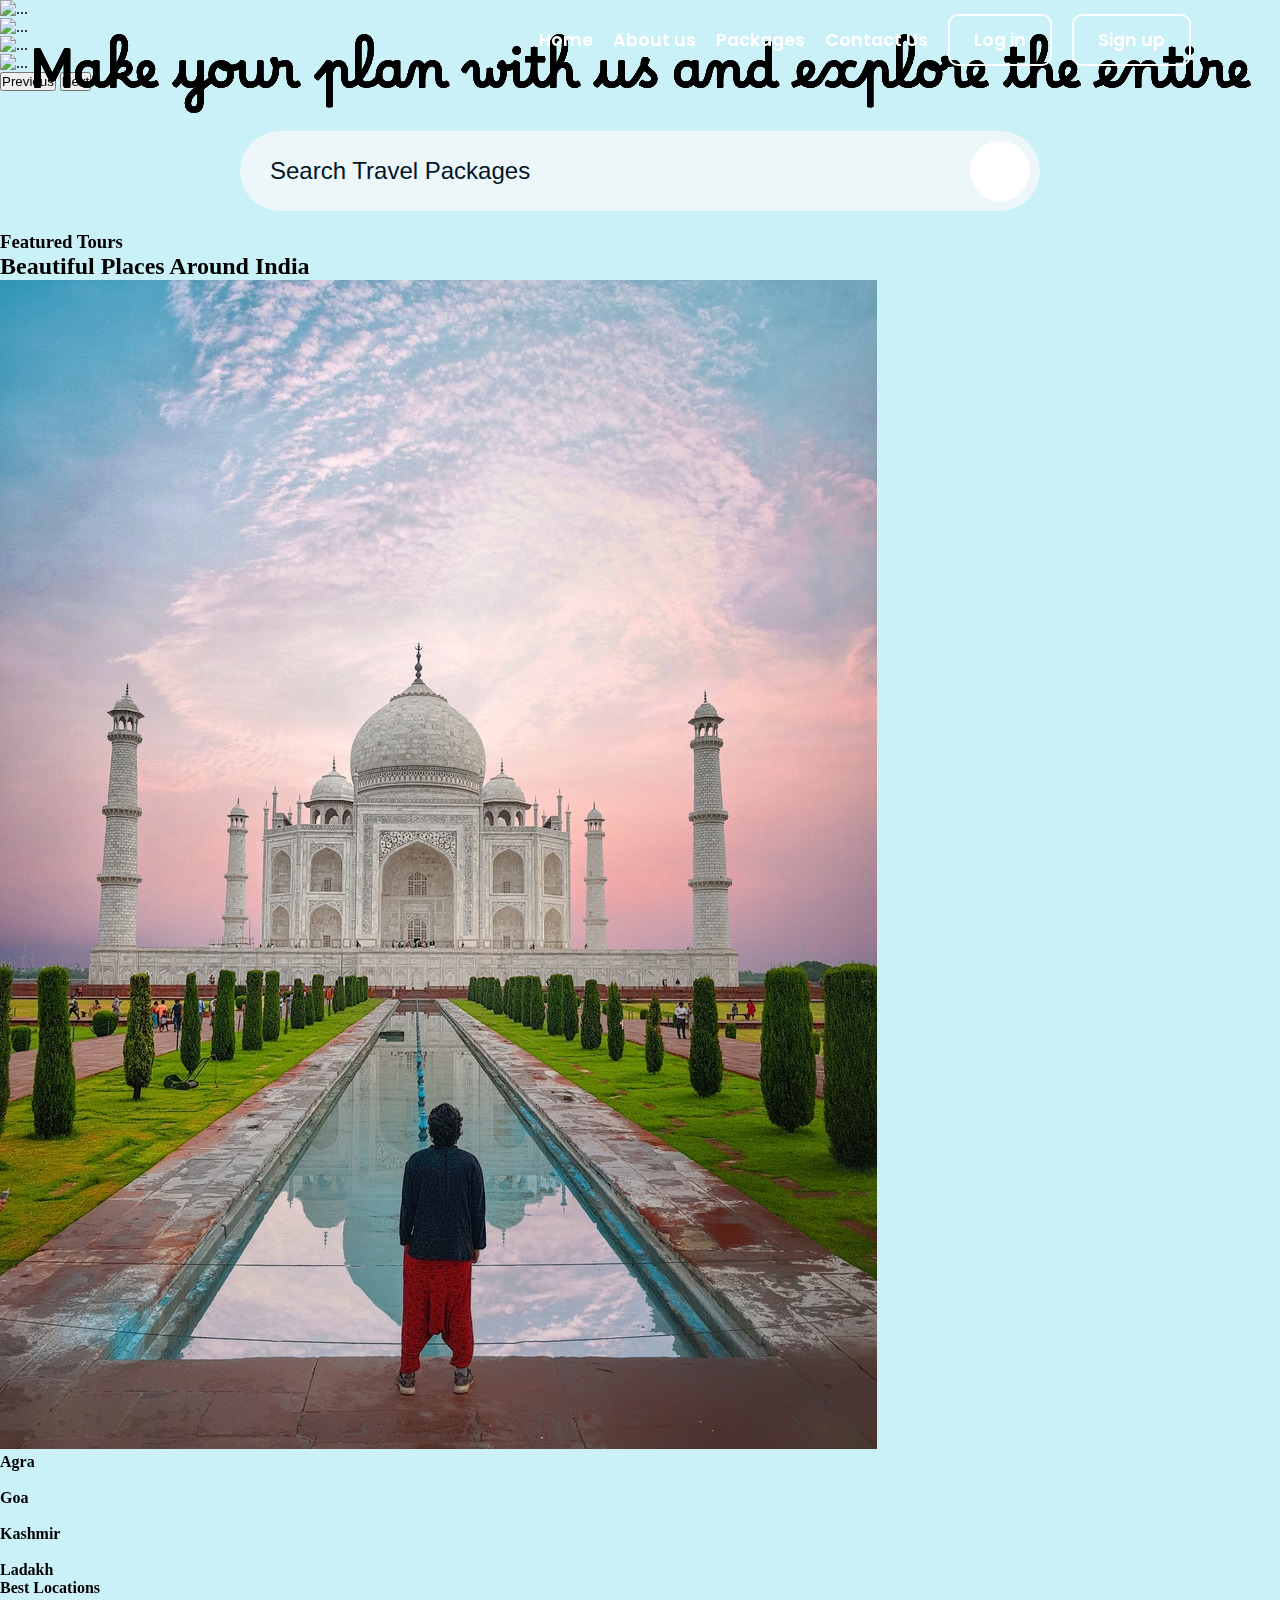
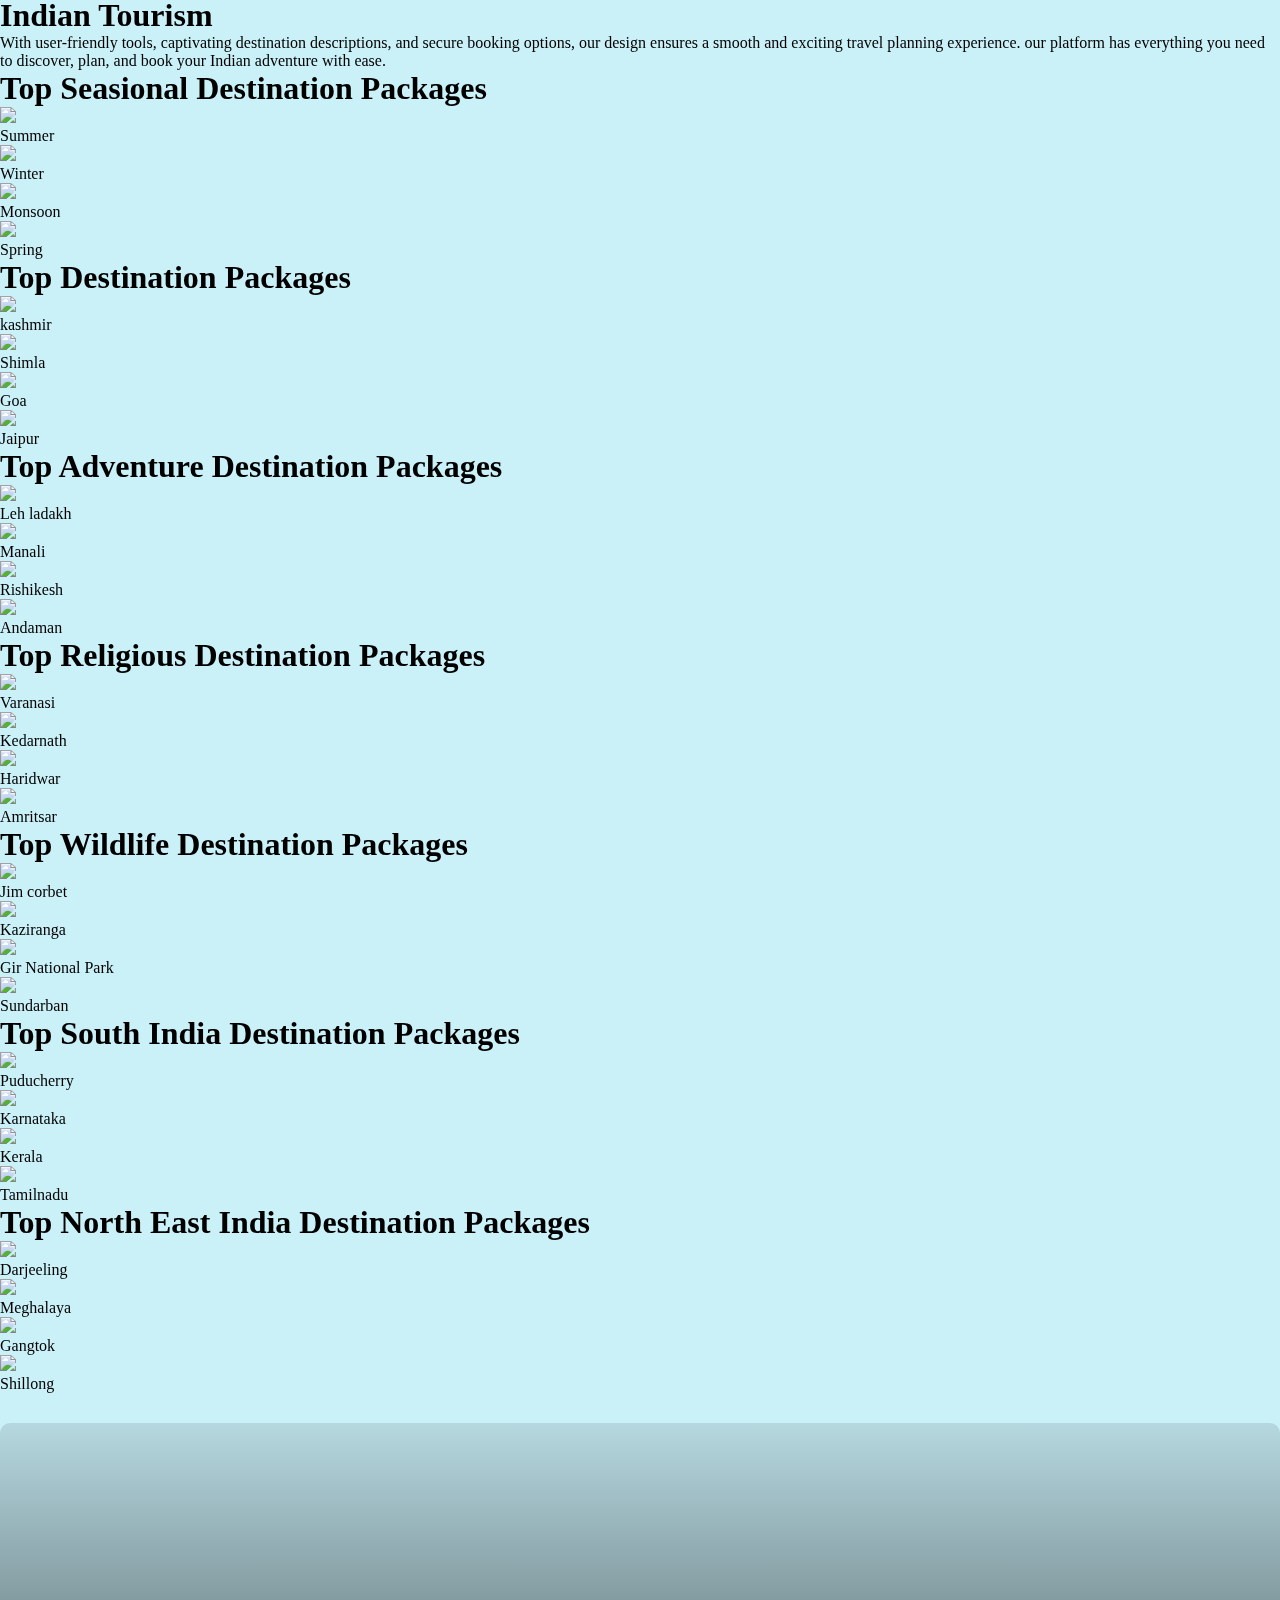
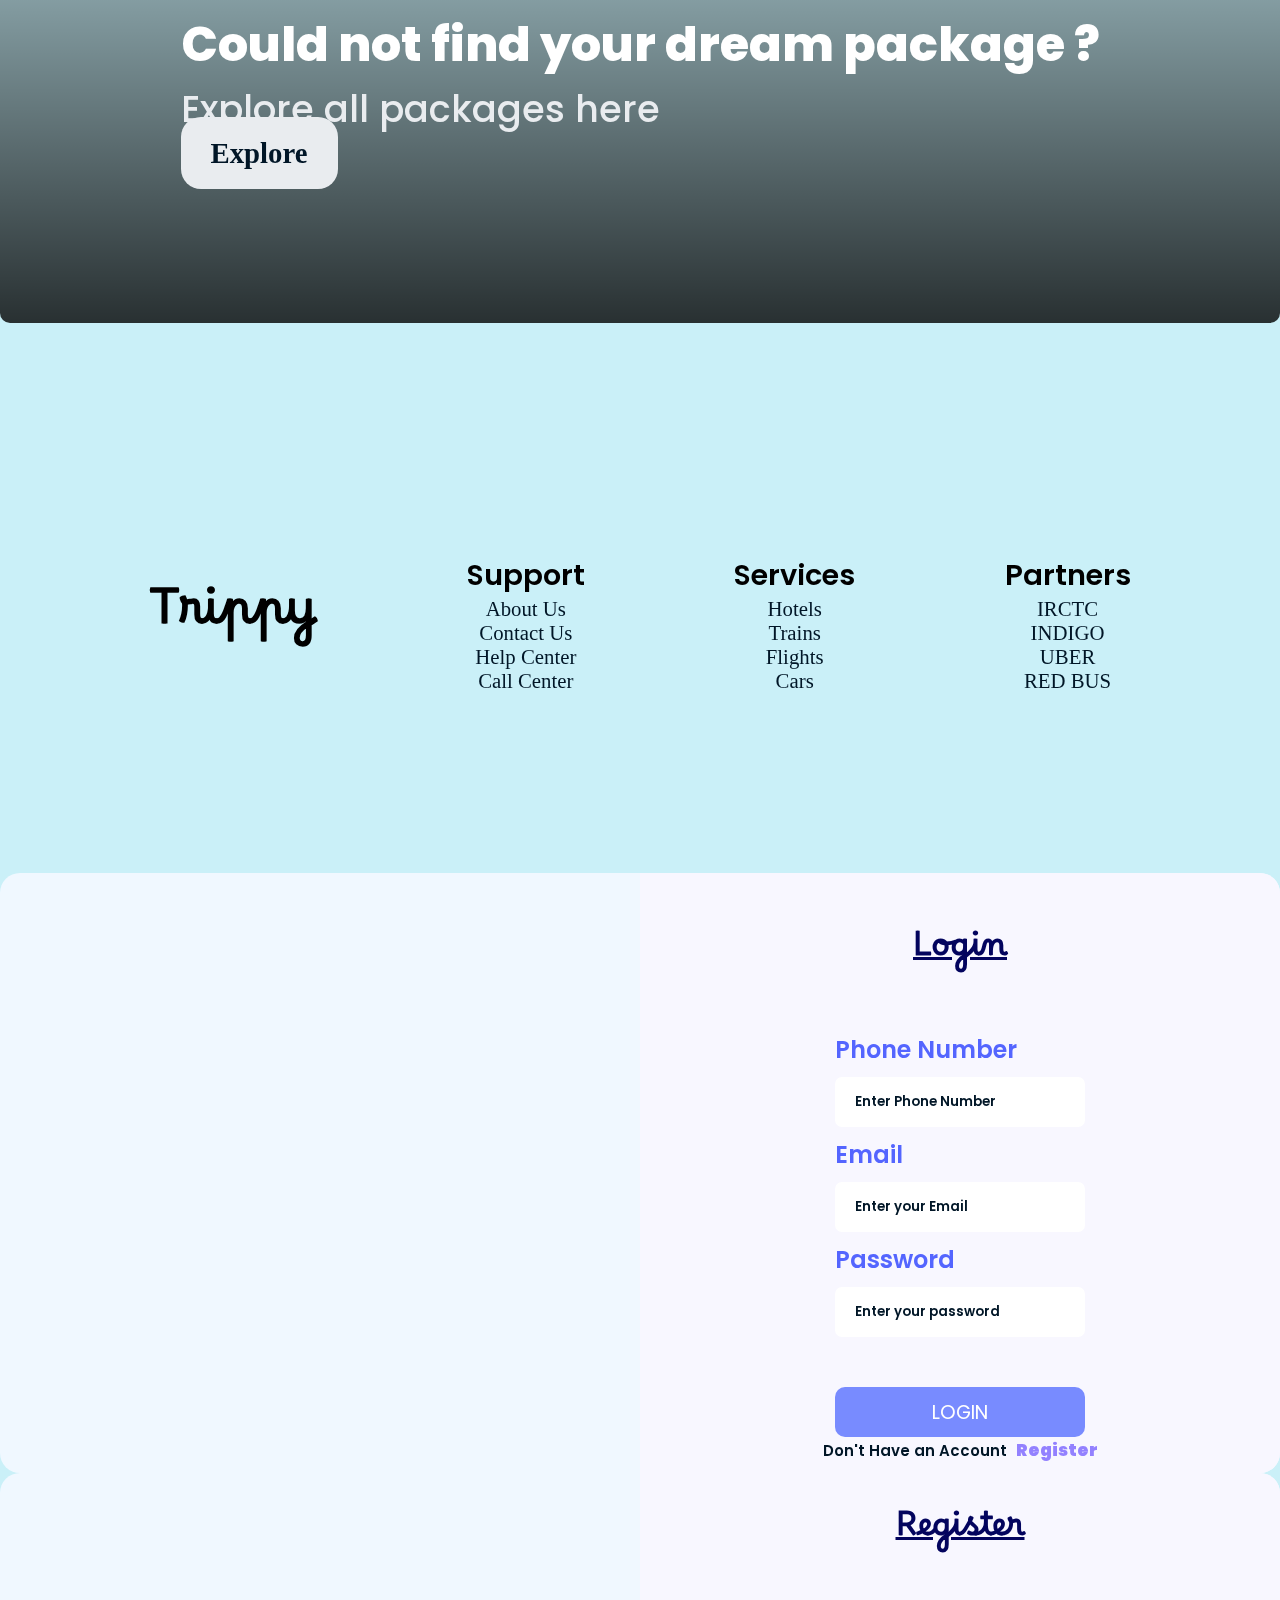
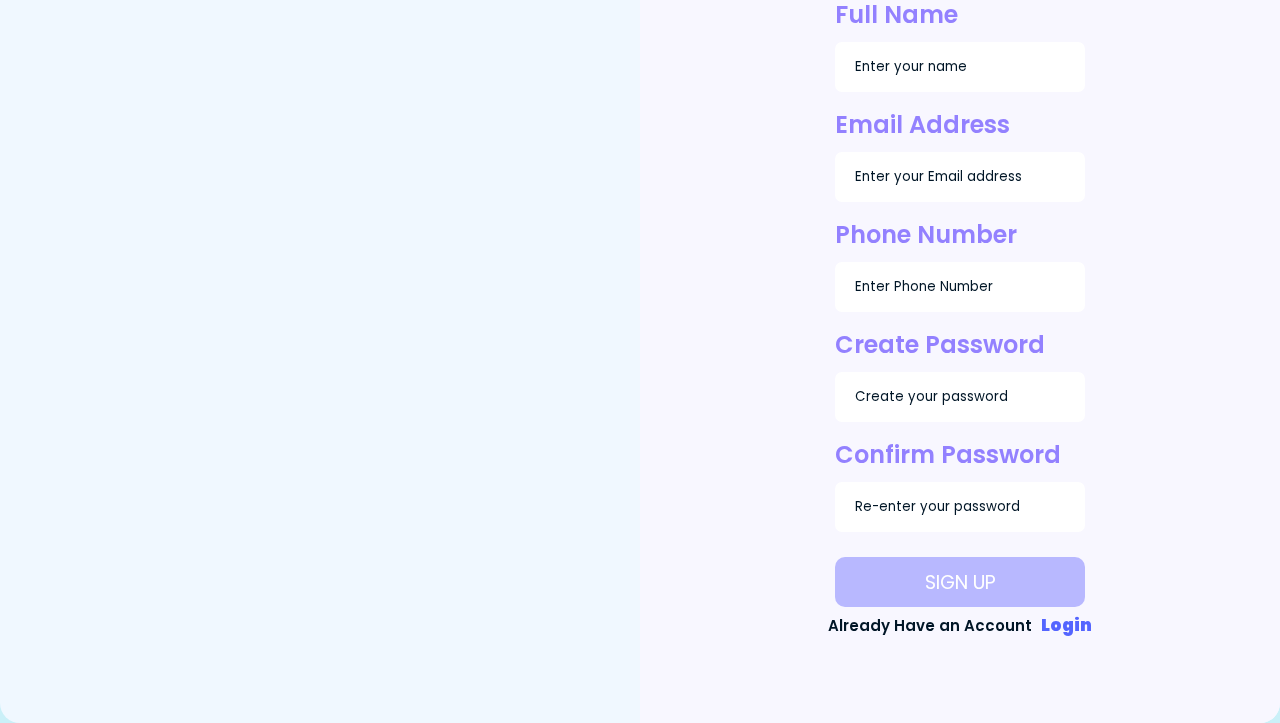
==== commit 1eeb1488: "footer links updated" ====
--- a/index.html
+++ b/index.html
@@ -2,360 +2,380 @@
 <html lang="en">
 
 <head>
-  <meta charset="UTF-8">
-  <meta name="viewport" content="width=device-width, initial-scale=1.0">
-  <link rel="stylesheet" href="css files/style.css">
-  <link href="https://cdn.jsdelivr.net/npm/bootstrap@5.0.2/dist/css/bootstrap.min.css" rel="stylesheet"
-    integrity="sha384-EVSTQN3/azprG1Anm3QDgpJLIm9Nao0Yz1ztcQTwFspd3yD65VohhpuuCOmLASjC" crossorigin="anonymous">
-  <title>Tours and Travels</title>
+    <meta charset="UTF-8">
+    <meta name="viewport" content="width=device-width, initial-scale=1.0">
+    <link rel="shortcut icon" href="image assets/logo.png" type="image/x-icon">
+    <link rel="stylesheet" href="css files/style.css">
+    <link href="https://cdn.jsdelivr.net/npm/bootstrap@5.0.2/dist/css/bootstrap.min.css" rel="stylesheet"
+        integrity="sha384-EVSTQN3/azprG1Anm3QDgpJLIm9Nao0Yz1ztcQTwFspd3yD65VohhpuuCOmLASjC" crossorigin="anonymous">
+    <title>Trippy - Tour and Travels</title>
 </head>
 
 <body>
-  <nav>
-    <div class="main-nav">
-      <div class="logo">
-        <img src="image assets/t pic.png" alt="">
-        <a href="#" id="homelink">Tour And Travels</a>
+    <nav>
+        <div class="main-nav">
+            <img src="image assets/logo.png" alt="">
+            <div class="navlinks" id="navlinks">
+                <ul>
+                    <li><a href="index.html" class="links">Home</a></li>
+                    <li><a href="about.html" class="links">About us</a></li>
+                    <li><a href="#" class="links">Packages</a></li>
+                    <li><a href="contactus.html" class="links">Contact Us</a></li>
+                    <li><a href="#" class="sbtn" data-bs-toggle="modal" data-bs-target="#loginsection">Log in</a></li>
+                    <li><a href="#" class="pbtn" data-bs-toggle="modal" data-bs-target="#signupsection">Sign up</a></li>
+                </ul>
+            </div>
+            <div href="#" class="toggle-btn" id="toggle-btn"><i class="fa-solid fa-bars"></i></div>
+        </div>
+    </nav>
+
+    <div id="carouselExampleFade" class="carousel slide carousel-fade" data-bs-ride="carousel"
+        style="position: relative; width: 100%;">
+        <div class="carousel-inner">
+            <div class="carousel-item active" data-bs-interval="10000">
+                <div class="carousel-caption d-block" style="position: absolute; top: 40%;">
+                    <h1 style="font-family: 'Borel', cursive; text-align: center; font-size: 3.2rem;" class="shead">
+                        Make your plan with us and explore the entire world
+                    </h1>
+                </div>
+                <img src="image assets/beach silde.jpg" class="d-block w-100" alt="..."
+                    style="height: 650px; object-fit: cover; object-position: center;">
+            </div>
+            <div class="carousel-item" data-bs-interval="2000">
+                <div class="carousel-caption d-block" style="position: absolute; top: 40%;">
+                    <h1 style="font-family: 'Borel', cursive; text-align: center; font-size: 3.2rem;" class="shead">
+                        Make your plan with us and explore the entire world
+                    </h1>
+                </div>
+                <img src="image assets/ladakh slide.jpg" class="d-block w-100" alt="..."
+                    style="height: 650px; object-fit: cover; object-position: center;">
+            </div>
+            <div class="carousel-item">
+                <div class="carousel-caption d-block" style="position: absolute; top: 40%;">
+                    <h1 style="font-family: 'Borel', cursive; text-align: center; font-size: 3.2rem;" class="shead">
+                        Make your plan with us and explore the entire world
+                    </h1>
+                </div>
+                <img src="image assets/manali.jpg" class="d-block w-100" alt="..."
+                    style="height: 650px; object-fit: cover; object-position: center;">
+            </div>
+            <div class="carousel-item">
+                <div class="carousel-caption d-block" style="position: absolute; top: 40%;">
+                    <h1 style="font-family: 'Borel', cursive; text-align: center; font-size: 3.2rem;" class="shead">
+                        Make your plan with us and explore the entire world
+                    </h1>
+                </div>
+                <img src="image assets/valley slide.jpg" class="d-block w-100" alt="..."
+                    style="height: 650px; object-fit: cover; object-position: bottom;">
+            </div>
+        </div>
+        <button class="carousel-control-prev" type="button" data-bs-target="#carouselExampleFade" data-bs-slide="prev">
+            <span class="carousel-control-prev-icon" aria-hidden="true"></span>
+            <span class="visually-hidden">Previous</span>
+        </button>
+        <button class="carousel-control-next" type="button" data-bs-target="#carouselExampleFade" data-bs-slide="next">
+            <span class="carousel-control-next-icon" aria-hidden="true"></span>
+            <span class="visually-hidden">Next</span>
+        </button>
+    </div>
+
+    <div class="search-section">
+        <form action="#" id="search-bar">
+            <input type="text" placeholder="Search Travel Packages">
+            <button type="submit"><i class="fa-solid fa-magnifying-glass"></i></button>
+        </form>
+    </div>
+
+    <div class="featured-section">
+        <h3>Featured Tours</h3>
+        <h2>Beautiful Places Around India</h2>
+        <div class="photo-grid">
+            <div id="first">
+                <img src="image assets/taj agra.jpg" alt="">
+                <h4>Agra</h4>
+            </div>
+            <div class="two-photos">
+                <div class="two-photo">
+                    <img src="image assets/goa.jpg" alt="">
+                    <h4>Goa</h4>
+                </div>
+                <div class="two-photo">
+                    <img src="image assets/kashmir.jpg" alt="">
+                    <h4>Kashmir</h4>
+                </div>
+            </div>
+            <div id="second">
+                <img src="image assets/ladakh7.jpg" alt="">
+                <h4>Ladakh</h4>
+            </div>
+        </div>
+    </div>
+
+    <div class="short-intro">
+        <div class="big-section">
+            <h4>Best Locations</h4>
+            <h1>Indian Tourism</h1>
+        </div>
+        <div class="small-section">
+            <p>With user-friendly tools, captivating destination descriptions, and secure booking options, our design
+                ensures a smooth and exciting travel planning experience. our platform has everything you need to
+                discover, plan, and book your Indian adventure with ease. </p>
+        </div>
+    </div>
+
+    <h1 class="package-heads">Top Seasional Destination Packages</h1>
+
+    <div class="card-container">
+        <a class="cards c1" data-bs-toggle="modal" data-bs-target="#loginsection">
+            <img src="image assets/summer.jpeg">
+            <p class="card-text">Summer</p>
+        </a>
+        <a class="cards c1" data-bs-toggle="modal" data-bs-target="#loginsection">
+            <img src="image assets/winter.jpg">
+            <p class="card-text">Winter</p>
+        </a>
+        <a class="cards c1" data-bs-toggle="modal" data-bs-target="#loginsection">
+            <img src="image assets/monsoon.jpg">
+            <p class="card-text">Monsoon</p>
+        </a>
+        <a class="cards c1" data-bs-toggle="modal" data-bs-target="#loginsection">
+            <img src="image assets/spring.jpg">
+            <p class="card-text">Spring</p>
+        </a>
+    </div>
+
+    <h1 class="package-heads">Top Destination Packages</h1>
+
+    <div class="card-container">
+        <a class="cards c2" data-bs-toggle="modal" data-bs-target="#loginsection">
+            <img src="image assets/khasmir pic3.jpg">
+            <p class="card-text">kashmir</p>
+        </a>
+        <a class="cards c2" data-bs-toggle="modal" data-bs-target="#loginsection">
+            <img src="image assets/shimla.jpg">
+            <p class="card-text">Shimla</p>
+        </a>
+        <a class="cards c2" data-bs-toggle="modal" data-bs-target="#loginsection">
+            <img src="image assets/goa.jpg">
+            <p class="card-text">Goa</p>
+        </a>
+        <a class="cards c2" data-bs-toggle="modal" data-bs-target="#loginsection">
+            <img src="image assets/jaipur.jpg">
+            <p class="card-text">Jaipur</p>
+        </a>
+    </div>
+
+    <h1 class="package-heads">Top Adventure Destination Packages</h1>
+
+    <div class="card-container">
+        <a class="cards c3" data-bs-toggle="modal" data-bs-target="#loginsection">
+            <img src="image assets/leh pic.jpg">
+            <p class="card-text">Leh ladakh</p>
+        </a>
+        <a class="cards c3" data-bs-toggle="modal" data-bs-target="#loginsection">
+            <img src="image assets/manali pic.jpg">
+            <p class="card-text">Manali</p>
+        </a>
+        <a class="cards c3" data-bs-toggle="modal" data-bs-target="#loginsection">
+            <img src="image assets/rafting.jpg">
+            <p class="card-text">Rishikesh</p>
+        </a>
+        <a class="cards c3" data-bs-toggle="modal" data-bs-target="#loginsection">
+            <img src="image assets/scuba diving.jpg">
+            <p class="card-text">Andaman</p>
+        </a>
+    </div>
+
+    <h1 class="package-heads">Top Religious Destination Packages</h1>
+
+    <div class="card-container">
+        <a class="cards c4" data-bs-toggle="modal" data-bs-target="#loginsection">
+            <img src="image assets/varanasi.jpg">
+            <p class="card-text">Varanasi</p>
+        </a>
+        <a class="cards c4" data-bs-toggle="modal" data-bs-target="#loginsection">
+            <img src="image assets/kedarnath.webp">
+            <p class="card-text">Kedarnath</p>
+        </a>
+        <a class="cards c4" data-bs-toggle="modal" data-bs-target="#loginsection">
+            <img src="image assets/haridwar.jpg">
+            <p class="card-text">Haridwar</p>
+        </a>
+        <a class="cards c4" data-bs-toggle="modal" data-bs-target="#loginsection">
+            <img src="image assets/amritsar.jpg">
+            <p class="card-text">Amritsar</p>
+        </a>
+    </div>
+
+    <h1 class="package-heads">Top Wildlife Destination Packages</h1>
+
+    <div class="card-container">
+        <a class="cards c5" data-bs-toggle="modal" data-bs-target="#loginsection">
+            <img src="image assets/jim corbet.jpg">
+            <p class="card-text">Jim corbet</p>
+        </a>
+        <a class="cards c5" data-bs-toggle="modal" data-bs-target="#loginsection">
+            <img src="image assets/kaziranga.jpg">
+            <p class="card-text">Kaziranga</p>
+        </a>
+        <a class="cards c5" data-bs-toggle="modal" data-bs-target="#loginsection">
+            <img src="image assets/gir national park.jpg">
+            <p class="card-text">Gir National Park</p>
+        </a>
+        <a class="cards c5" data-bs-toggle="modal" data-bs-target="#loginsection">
+            <img src="image assets/sundarban.jpg">
+            <p class="card-text">Sundarban</p>
+        </a>
+    </div>
+
+    <h1 class="package-heads">Top South India Destination Packages</h1>
+
+    <div class="card-container">
+        <a class="cards c6" data-bs-toggle="modal" data-bs-target="#loginsection">
+            <img src="image assets/pondicherry.jpg">
+            <p class="card-text">Puducherry</p>
+        </a>
+        <a class="cards c6" data-bs-toggle="modal" data-bs-target="#loginsection">
+            <img src="image assets/karnataka.jpg">
+            <p class="card-text">Karnataka</p>
+        </a>
+        <a class="cards c6" data-bs-toggle="modal" data-bs-target="#loginsection">
+            <img src="image assets/kerala 2.jpg">
+            <p class="card-text">Kerala</p>
+        </a>
+        <a class="cards c6" data-bs-toggle="modal" data-bs-target="#loginsection">
+            <img src="image assets/tamilnadu.jpg">
+            <p class="card-text">Tamilnadu</p>
+        </a>
+    </div>
+
+    <h1 class="package-heads">Top North East India Destination Packages</h1>
+
+    <div class="card-container">
+        <a class="cards c7" data-bs-toggle="modal" data-bs-target="#loginsection">
+            <img src="image assets/darjeeling pic 1.jpg">
+            <p class="card-text">Darjeeling</p>
+        </a>
+        <a class="cards c7" data-bs-toggle="modal" data-bs-target="#loginsection">
+            <img src="image assets/meghalaya.jpg">
+            <p class="card-text">Meghalaya</p>
+        </a>
+        <a class="cards c7" data-bs-toggle="modal" data-bs-target="#loginsection">
+            <img src="image assets/gangtok.jpg">
+            <p class="card-text">Gangtok</p>
+        </a>
+        <a class="cards c7" data-bs-toggle="modal" data-bs-target="#loginsection">
+            <img src="image assets/shillong.jpg">
+            <p class="card-text">Shillong</p>
+        </a>
+    </div>
+
+    <div class="bottom-section container">
+        <div class="pic">
+            <img src="image assets/man bg.png" alt="">
+        </div>
+        <div class="pic-right">
+            <h1>Could not find your dream package ?</h1>
+            <p>Explore all packages here</p>
+            <a href="#">Explore</a>
+        </div>
+    </div>
+
+    <footer>
+        <h1>Trippy</h1>
+        <div class="footer-links">
+            <h3>Support</h3>
+            <a href="about.html">About Us</a>
+            <a href="contactus.html">Contact Us</a>
+            <a href="contactus.html">Help Center</a>
+            <a href="#">Call Center</a>
+        </div>
+        <div class="footer-links">
+            <h3>Services</h3>
+            <a href="#">Hotels</a>
+            <a href="#">Trains</a>
+            <a href="#">Flights</a>
+            <a href="#">Cars</a>
+        </div>
+        <div class="footer-links">
+            <h3>Partners</h3>
+            <a href="https://www.irctc.co.in/">IRCTC</a>
+            <a href="https://www.goindigo.in/">INDIGO</a>
+            <a href="https://www.uber.com/in/en/">UBER</a>
+            <a href="https://www.redbus.in/">RED BUS</a>
+        </div>
+    </footer>
+
+    <div class="modal" tabindex="-1" id="loginsection">
+        <div class="modal-dialog modal-lg">
+          <div class="modal-content bg-transparent border-0">
+            <div class="modal-body">
+              <div class="main">
+                <div class="img"></div>
+                <div class="loginform">
+                  <h1>Login</h1>
+                  <form action="userlogin.php" method="post">
+                    <h4>Phone Number</h4>
+                    <input type="text" name="phone" placeholder="Enter Phone Number" class="input" autocomplete="off">
+                    <h4>Email</h4>
+                    <input type="email" name="email" placeholder="Enter your Email" class="input" autocomplete="off">
+                    <h4>Password</h4>
+                    <input type="password" name="pass" placeholder="Enter your password" class="input" autocomplete="off">
+                    <p><input type="submit" value="LOGIN" class="log"></p>
+                  </form>
+                  <p class="redirect">Don't Have an Account <a data-bs-toggle="modal" data-bs-target="#signupsection" data-bs-dismiss="modal">Register</a></p>
+                </div>
+              </div>
+            </div>
+          </div>
+        </div>
       </div>
-      <div class="navlinks" id="navlinks">
-        <ul>
-          <li><a href="#" class="links">Home</a></li>
-          <li><a href="#" class="links">About us</a></li>
-          <li><a href="#" class="links">Packages</a></li>
-          <li><a href="#" class="links">Offers</a></li>
-          <li><a href="#" class="sbtn" data-bs-toggle="modal" data-bs-target="#loginsection">Log in</a></li>
-          <li><a href="#" class="pbtn" data-bs-toggle="modal" data-bs-target="#signupsection">Sign up</a></li>
-        </ul>
+      <div class="modal" tabindex="-1" id="signupsection">
+        <div class="modal-dialog modal-lg">
+          <div class="modal-content bg-transparent border-0">
+            <div class="modal-body">
+              <div class="rmain">
+                <div class="img"></div>
+                <div class="signupform">
+                  <h1>Register</h1>
+                  <form action="usersignup.php" method="post">
+                    <h4>Full Name</h4>
+                    <input type="text" name="name" placeholder="Enter your name" class="input" autocomplete="off" id="name" onkeyup="validateName()">
+                    <span id="nerror"></span>
+                    <h4>Email Address</h4>
+                    <input type="email" name="email" placeholder="Enter your Email address" class="input" autocomplete="off" id="email" onkeyup="validateEmail()">
+                    <span id="mailerror"></span>
+                    <h4>Phone Number</h4>
+                    <input type="text" name="phone" placeholder="Enter Phone Number" class="input" autocomplete="off" id="phone" onkeyup="validatePhone()">
+                    <span id="phoneerror"></span>
+                    <h4>Create Password</h4>
+                    <input type="password" name="pass" placeholder="Create your password" class="input" autocomplete="off" id="pass" onkeyup="validatePassword()">
+                    <span id="passerror"></span>
+                    <h4>Confirm Password</h4>
+                    <input type="password" name="cpass" placeholder="Re-enter your password" class="input" autocomplete="off" id="cpass">
+                    <span id="cpasserror"></span>
+                    <p><input type="submit" value="SIGN UP" class="log" onclick="return validateForm()"></p>
+                    <span id="submiterror"></span>
+                  </form>
+                  <p class="redirect">Already Have an Account <a data-bs-toggle="modal" data-bs-target="#loginsection" data-bs-dismiss="modal">Login</a></p>
+                </div>
+              </div>
+            </div>
+          </div>
+        </div>
       </div>
-      <div href="#" class="toggle-btn" id="toggle-btn"><i class="fa-solid fa-bars"></i></div>
-    </div>
-  </nav>
-  <!--carousel-->
-  <div id="carouselExampleFade" class="carousel slide carousel-fade" data-bs-ride="carousel"
-    style="position: relative; width: 100%;">
-    <div class="carousel-inner">
-      <div class="carousel-item active" data-bs-interval="10000">
-        <div class="carousel-caption d-block" style="position: absolute; top: 40%;">
-          <h1 style="font-family: 'Borel', cursive; text-align: center; font-size: 3.2rem;" class="shead">
-            Make your plan with us and explore the entire world
-          </h1>
-        </div>
-        <img src="image assets/hot air bollons.jpg" class="d-block w-100" alt="..."
-          style="height: 650px; object-fit: cover; object-position: center;">
-      </div>
-      <div class="carousel-item" data-bs-interval="2000">
-        <div class="carousel-caption d-block" style="position: absolute; top: 40%;">
-          <h1 style="font-family: 'Borel', cursive; text-align: center; font-size: 3.2rem;" class="shead">
-            Make your plan with us and explore the entire world
-          </h1>
-        </div>
-        <img src="image assets/beach silde.jpg" class="d-block w-100" alt="..."
-          style="height: 650px; object-fit: cover; object-position: center;">
-      </div>
-      <div class="carousel-item">
-        <div class="carousel-caption d-block" style="position: absolute; top: 40%;">
-          <h1 style="font-family: 'Borel', cursive; text-align: center; font-size: 3.2rem;" class="shead">
-            Make your plan with us and explore the entire world
-          </h1>
-        </div>
-        <img src="image assets/ladakh slide.jpg" class="d-block w-100" alt="..."
-          style="height: 650px; object-fit: cover; object-position: center;">
-      </div>
-      <div class="carousel-item">
-        <div class="carousel-caption d-block" style="position: absolute; top: 40%;">
-          <h1 style="font-family: 'Borel', cursive; text-align: center; font-size: 3.2rem;" class="shead">
-            Make your plan with us and explore the entire world
-          </h1>
-        </div>
-        <img src="image assets/manali.jpg" class="d-block w-100" alt="..."
-          style="height: 650px; object-fit: cover; object-position: center;">
-      </div>
-      <div class="carousel-item">
-        <div class="carousel-caption d-block" style="position: absolute; top: 40%;">
-          <h1 style="font-family: 'Borel', cursive; text-align: center; font-size: 3.2rem;" class="shead">
-            Make your plan with us and explore the entire world
-          </h1>
-        </div>
-        <img src="image assets/valley slide.jpg" class="d-block w-100" alt="..."
-          style="height: 650px; object-fit: cover; object-position: bottom;">
-      </div>
-    </div>
-    <button class="carousel-control-prev" type="button" data-bs-target="#carouselExampleFade" data-bs-slide="prev">
-      <span class="carousel-control-prev-icon" aria-hidden="true"></span>
-      <span class="visually-hidden">Previous</span>
-    </button>
-    <button class="carousel-control-next" type="button" data-bs-target="#carouselExampleFade" data-bs-slide="next">
-      <span class="carousel-control-next-icon" aria-hidden="true"></span>
-      <span class="visually-hidden">Next</span>
-    </button>
-  </div>
-  <!--carousel end-->
-  <!--Search bar-->
-  <div class="search-section container">
-    <form action="#" id="search-bar">
-      <input type="text" placeholder="Search Packages">
-      <button type="submit"><i class="fa-solid fa-magnifying-glass"></i></button>
-    </form>
-  </div>
-  <!--search bar end-->
-  <!--destination section-->
-  <h1 class="head">Explore packages with top destination in India</h1>
-  <div class="container content">
-    <h1>Seasonal destination packages</h1>
-    <div class="card-container">
-      <a class="cards c1" data-bs-toggle="modal" data-bs-target="#loginsection">
-        <img src="image assets/summer.jpeg">
-        <p class="card-text">Summer</p>
-      </a>
-      <a class="cards c1" data-bs-toggle="modal" data-bs-target="#loginsection">
-        <img src="image assets/winter.jpg">
-        <p class="card-text">Winter</p>
-      </a>
-      <a class="cards c1" data-bs-toggle="modal" data-bs-target="#loginsection">
-        <img src="image assets/monsoon.jpg">
-        <p class="card-text">Monsoon</p>
-      </a>
-      <a class="cards c1" data-bs-toggle="modal" data-bs-target="#loginsection">
-        <img src="image assets/spring.jpg">
-        <p class="card-text">Spring</p>
-      </a>
-    </div>
-  </div>
-
-  <div class="container content">
-    <h1>Top destination packages</h1>
-    <div class="card-container">
-      <a class="cards c2" data-bs-toggle="modal" data-bs-target="#loginsection">
-        <img src="image assets/khasmir pic3.jpg">
-        <p class="card-text">kashmir</p>
-      </a>
-      <a class="cards c2" data-bs-toggle="modal" data-bs-target="#loginsection">
-        <img src="image assets/shimla.jpg">
-        <p class="card-text">Shimla</p>
-      </a>
-      <a class="cards c2" data-bs-toggle="modal" data-bs-target="#loginsection">
-        <img src="image assets/goa.jpg">
-        <p class="card-text">Goa</p>
-      </a>
-      <a class="cards c2" data-bs-toggle="modal" data-bs-target="#loginsection">
-        <img src="image assets/jaipur.jpg">
-        <p class="card-text">Jaipur</p>
-      </a>
-    </div>
-  </div>
-
-  <div class="container content">
-    <h1>Top Adventure packages</h1>
-    <div class="card-container">
-      <a class="cards c3" data-bs-toggle="modal" data-bs-target="#loginsection">
-        <img src="image assets/leh pic.jpg">
-        <p class="card-text">Leh ladakh</p>
-      </a>
-      <a class="cards c3" data-bs-toggle="modal" data-bs-target="#loginsection">
-        <img src="image assets/manali pic.jpg">
-        <p class="card-text">Manali</p>
-      </a>
-      <a class="cards c3" data-bs-toggle="modal" data-bs-target="#loginsection">
-        <img src="image assets/rafting.jpg">
-        <p class="card-text">Rishikesh</p>
-      </a>
-      <a class="cards c3" data-bs-toggle="modal" data-bs-target="#loginsection">
-        <img src="image assets/scuba diving.jpg">
-        <p class="card-text">Andaman</p>
-      </a>
-    </div>
-  </div>
-
-  <div class="container content">
-    <h1>Religious Destination Packages</h1>
-    <div class="card-container">
-      <a class="cards c4" data-bs-toggle="modal" data-bs-target="#loginsection">
-        <img src="image assets/varanasi.jpg">
-        <p class="card-text">Varanasi</p>
-      </a>
-      <a class="cards c4" data-bs-toggle="modal" data-bs-target="#loginsection">
-        <img src="image assets/kedarnath.webp">
-        <p class="card-text">Kedarnath</p>
-      </a>
-      <a class="cards c4" data-bs-toggle="modal" data-bs-target="#loginsection">
-        <img src="image assets/haridwar.jpg">
-        <p class="card-text">Haridwar</p>
-      </a>
-      <a class="cards c4" data-bs-toggle="modal" data-bs-target="#loginsection">
-        <img src="image assets/amritsar.jpg">
-        <p class="card-text">Amritsar</p>
-      </a>
-    </div>
-  </div>
-
-  <div class="container content">
-    <h1>Wildlife Packages</h1>
-    <div class="card-container">
-      <a class="cards c5" data-bs-toggle="modal" data-bs-target="#loginsection">
-        <img src="image assets/jim corbet.jpg">
-        <p class="card-text">Jim corbet</p>
-      </a>
-      <a class="cards c5" data-bs-toggle="modal" data-bs-target="#loginsection">
-        <img src="image assets/kaziranga.jpg">
-        <p class="card-text">Kaziranga</p>
-      </a>
-      <a class="cards c5" data-bs-toggle="modal" data-bs-target="#loginsection">
-        <img src="image assets/gir national park.jpg">
-        <p class="card-text">Gir National Park</p>
-      </a>
-      <a class="cards c5" data-bs-toggle="modal" data-bs-target="#loginsection">
-        <img src="image assets/sundarban.jpg">
-        <p class="card-text">Sundarban</p>
-      </a>
-    </div>
-  </div>
-
-  <div class="container content">
-    <h1>South India Tour Packages</h1>
-    <div class="card-container">
-      <a class="cards c6" data-bs-toggle="modal" data-bs-target="#loginsection">
-        <img src="image assets/pondicherry.jpg">
-        <p class="card-text">Puducherry</p>
-      </a>
-      <a class="cards c6" data-bs-toggle="modal" data-bs-target="#loginsection">
-        <img src="image assets/karnataka.jpg">
-        <p class="card-text">Karnataka</p>
-      </a>
-      <a class="cards c6" data-bs-toggle="modal" data-bs-target="#loginsection">
-        <img src="image assets/kerala 2.jpg">
-        <p class="card-text">Kerala</p>
-      </a>
-      <a class="cards c6" data-bs-toggle="modal" data-bs-target="#loginsection">
-        <img src="image assets/tamilnadu.jpg">
-        <p class="card-text">Tamilnadu</p>
-      </a>
-    </div>
-  </div>
-
-  <div class="container content">
-    <h1>North East India Tour Packages</h1>
-    <div class="card-container">
-      <a class="cards c7" data-bs-toggle="modal" data-bs-target="#loginsection">
-        <img src="image assets/darjeeling pic 1.jpg">
-        <p class="card-text">Darjeeling</p>
-      </a>
-      <a class="cards c7" data-bs-toggle="modal" data-bs-target="#loginsection">
-        <img src="image assets/meghalaya.jpg">
-        <p class="card-text">Meghalaya</p>
-      </a>
-      <a class="cards c7" data-bs-toggle="modal" data-bs-target="#loginsection">
-        <img src="image assets/gangtok.jpg">
-        <p class="card-text">Gangtok</p>
-      </a>
-      <a class="cards c7" data-bs-toggle="modal" data-bs-target="#loginsection">
-        <img src="image assets/shillong.jpg">
-        <p class="card-text">Shillong</p>
-      </a>
-    </div>
-  </div>
-  <!--destination packages end-->
-
-  <div class="bottom-section container">
-    <h1>Could not find your dream package ?</h1>
-    <p>Explore all packages here</p>
-    <a href="#">Explore</a>
-  </div>
-
-  <!--footer-->
-  <footer>
-    <h1>Tour and Travels</h1>
-    <div class="footer-links">
-      <h3>Products</h3>
-      <a href="#">Overview</a>
-      <a href="#">Customers</a>
-      <a href="#">Pricing</a>
-      <a href="#">Bookings</a>
-    </div>
-    <div class="footer-links">
-      <h3>Services</h3>
-      <a href="#">Hotels</a>
-      <a href="#">Trains</a>
-      <a href="#">Flights</a>
-      <a href="#">Cars</a>
-    </div>
-    <div class="footer-links">
-      <h3>Partners</h3>
-      <a href="#">IRCTC</a>
-      <a href="#">INDIGO</a>
-      <a href="#">UBER</a>
-      <a href="#">RED BUS</a>
-    </div>
-  </footer>
-  <div class="modal" tabindex="-1" id="loginsection">
-    <div class="modal-dialog modal-lg">
-      <div class="modal-content bg-transparent border-0">
-        <div class="modal-body">
-          <div class="main">
-            <div class="img"></div>
-            <div class="loginform">
-              <h1>Login</h1>
-              <form action="userlogin.php" method="post">
-                <h4>Email</h4>
-                <input type="email" name="email" placeholder="Enter your Email" class="input" autocomplete="off">
-                <h4>Username</h4>
-                <input type="text" name="user" placeholder="Enter your Username" class="input" autocomplete="off">
-                <h4>Password</h4>
-                <input type="password" name="pass" placeholder="Enter your password" class="input" autocomplete="off">
-                <p><input type="submit" value="LOGIN" class="log"></p>
-              </form>
-              <p class="redirect">Don't Have an Account <a data-bs-toggle="modal" data-bs-target="#signupsection" data-bs-dismiss="modal">Register</a></p>
-            </div>
-          </div>
-        </div>
-      </div>
-    </div>
-  </div>
-  <div class="modal" tabindex="-1" id="signupsection">
-    <div class="modal-dialog modal-lg">
-      <div class="modal-content bg-transparent border-0">
-        <div class="modal-body">
-          <div class="rmain">
-            <div class="img"></div>
-            <div class="signupform">
-              <h1>Register</h1>
-              <form action="usersignup.php" method="post">
-                <h4>Full Name</h4>
-                <input type="text" name="name" placeholder="Enter your name" class="input" autocomplete="off" id="name" onkeyup="validateName()">
-                <span id="nerror"></span>
-                <h4>Email Address</h4>
-                <input type="email" name="email" placeholder="Enter your Email address" class="input" autocomplete="off" id="email" onkeyup="validateEmail()">
-                <span id="mailerror"></span>
-                <h4>Create Username</h4>
-                <input type="text" name="username" placeholder="Create your Username" class="input" autocomplete="off" id="username" onkeyup="validateUsername()">
-                <span id="usererror"></span>
-                <h4>Create Password</h4>
-                <input type="password" name="pass" placeholder="Create your password" class="input" autocomplete="off" id="pass" onkeyup="validatePassword()">
-                <span id="passerror"></span>
-                <h4>Confirm Password</h4>
-                <input type="password" name="cpass" placeholder="Re-enter your password" class="input" autocomplete="off" id="cpass">
-                <span id="cpasserror"></span>
-                <p><input type="submit" value="SIGN UP" class="log" onclick="return validateForm()"></p>
-                <span id="submiterror"></span>
-              </form>
-              <p class="redirect">Already Have an Account <a data-bs-toggle="modal" data-bs-target="#loginsection" data-bs-dismiss="modal">Login</a></p>
-            </div>
-          </div>
-        </div>
-      </div>
-    </div>
-  </div>
-
-  <script src="https://cdnjs.cloudflare.com/ajax/libs/gsap/3.12.2/gsap.min.js"
-    integrity="sha512-16esztaSRplJROstbIIdwX3N97V1+pZvV33ABoG1H2OyTttBxEGkTsoIVsiP1iaTtM8b3+hu2kB6pQ4Clr5yug=="
-    crossorigin="anonymous" referrerpolicy="no-referrer"></script>
-  <script src="https://cdnjs.cloudflare.com/ajax/libs/gsap/3.12.2/ScrollTrigger.min.js"
-    integrity="sha512-Ic9xkERjyZ1xgJ5svx3y0u3xrvfT/uPkV99LBwe68xjy/mGtO+4eURHZBW2xW4SZbFrF1Tf090XqB+EVgXnVjw=="
-    crossorigin="anonymous" referrerpolicy="no-referrer"></script>
-  <script src="https://cdn.jsdelivr.net/npm/bootstrap@5.0.2/dist/js/bootstrap.bundle.min.js"
-    integrity="sha384-MrcW6ZMFYlzcLA8Nl+NtUVF0sA7MsXsP1UyJoMp4YLEuNSfAP+JcXn/tWtIaxVXM"
-    crossorigin="anonymous"></script>
-  <script src="https://kit.fontawesome.com/e04331d407.js" crossorigin="anonymous"></script>
-  <script src="js files/app.js"></script>
+
+    <script src="https://cdnjs.cloudflare.com/ajax/libs/gsap/3.12.2/gsap.min.js"
+        integrity="sha512-16esztaSRplJROstbIIdwX3N97V1+pZvV33ABoG1H2OyTttBxEGkTsoIVsiP1iaTtM8b3+hu2kB6pQ4Clr5yug=="
+        crossorigin="anonymous" referrerpolicy="no-referrer"></script>
+    <script src="https://cdnjs.cloudflare.com/ajax/libs/gsap/3.12.2/ScrollTrigger.min.js"
+        integrity="sha512-Ic9xkERjyZ1xgJ5svx3y0u3xrvfT/uPkV99LBwe68xjy/mGtO+4eURHZBW2xW4SZbFrF1Tf090XqB+EVgXnVjw=="
+        crossorigin="anonymous" referrerpolicy="no-referrer"></script>
+    <script src="https://cdn.jsdelivr.net/npm/bootstrap@5.0.2/dist/js/bootstrap.bundle.min.js"
+        integrity="sha384-MrcW6ZMFYlzcLA8Nl+NtUVF0sA7MsXsP1UyJoMp4YLEuNSfAP+JcXn/tWtIaxVXM"
+        crossorigin="anonymous"></script>
+    <script src="https://kit.fontawesome.com/e04331d407.js" crossorigin="anonymous"></script>
+    <script src="js files/app.js"></script>
 </body>
 
 </html>